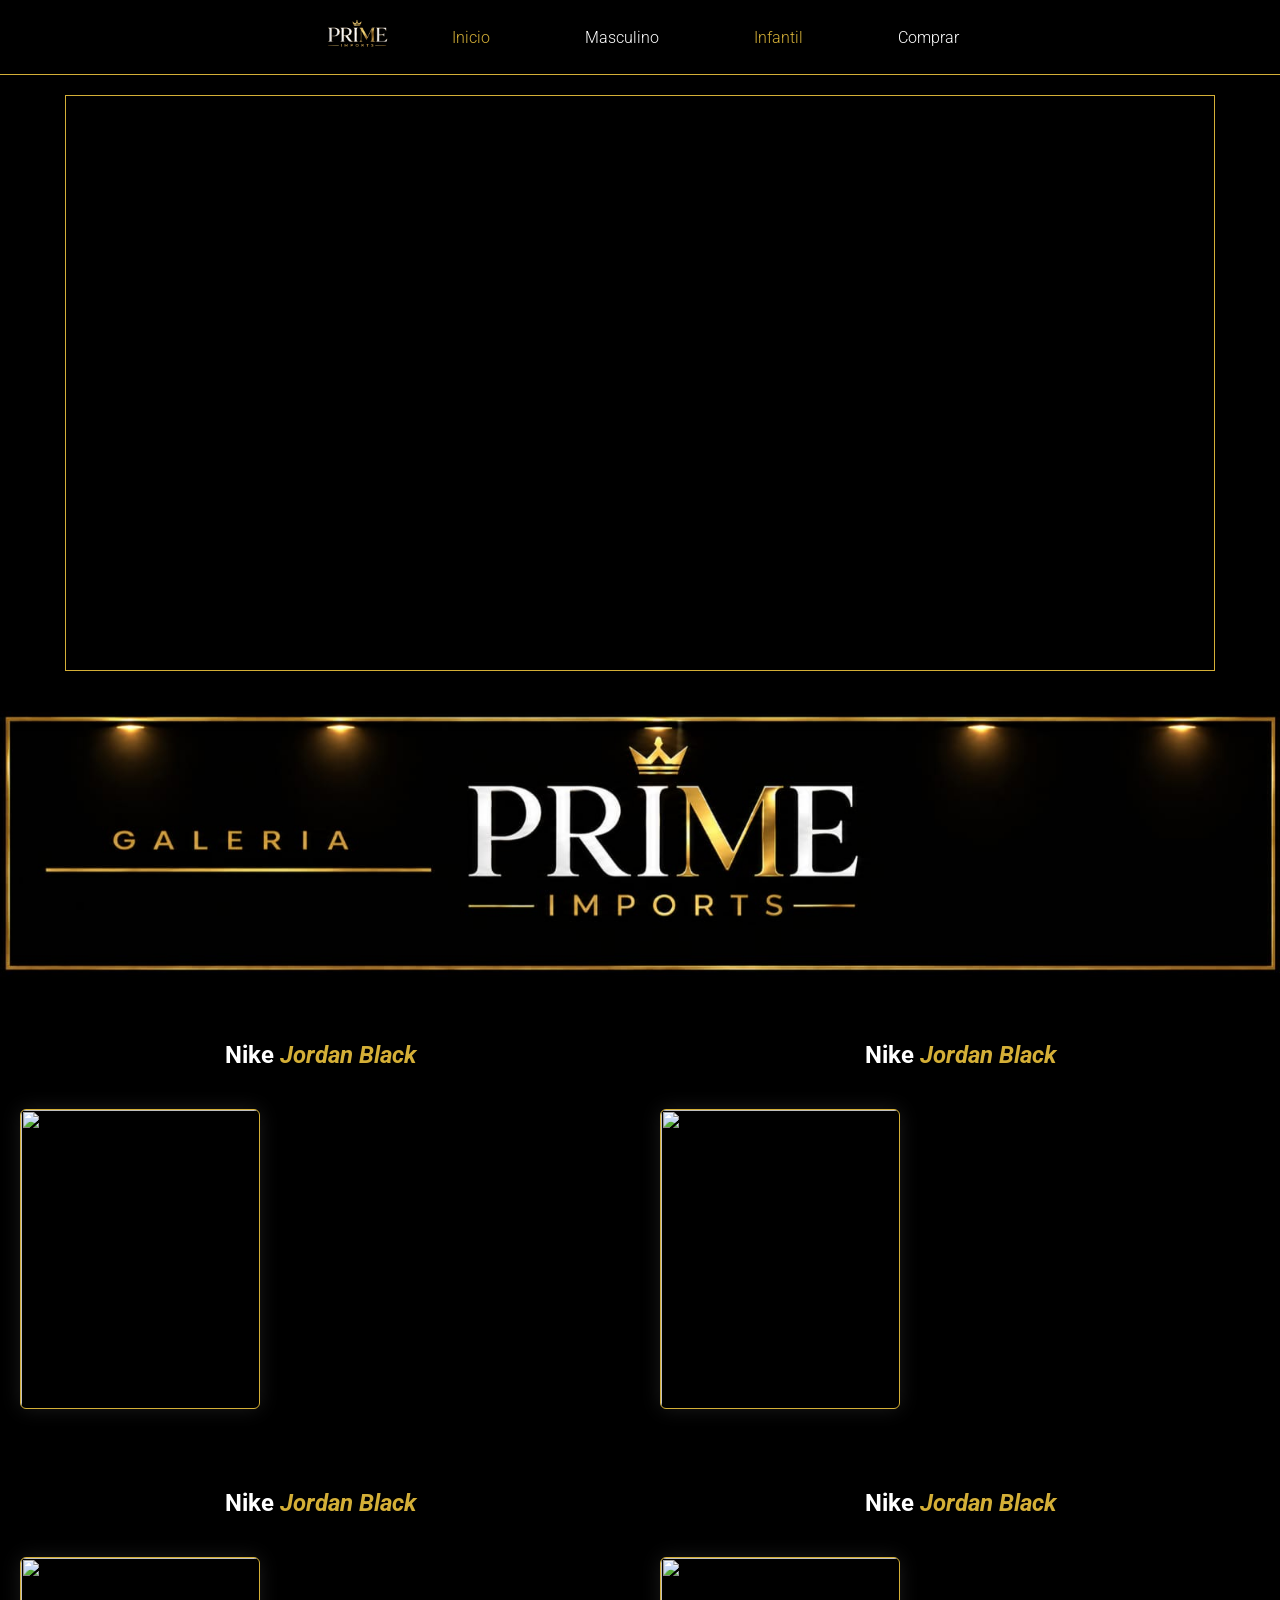
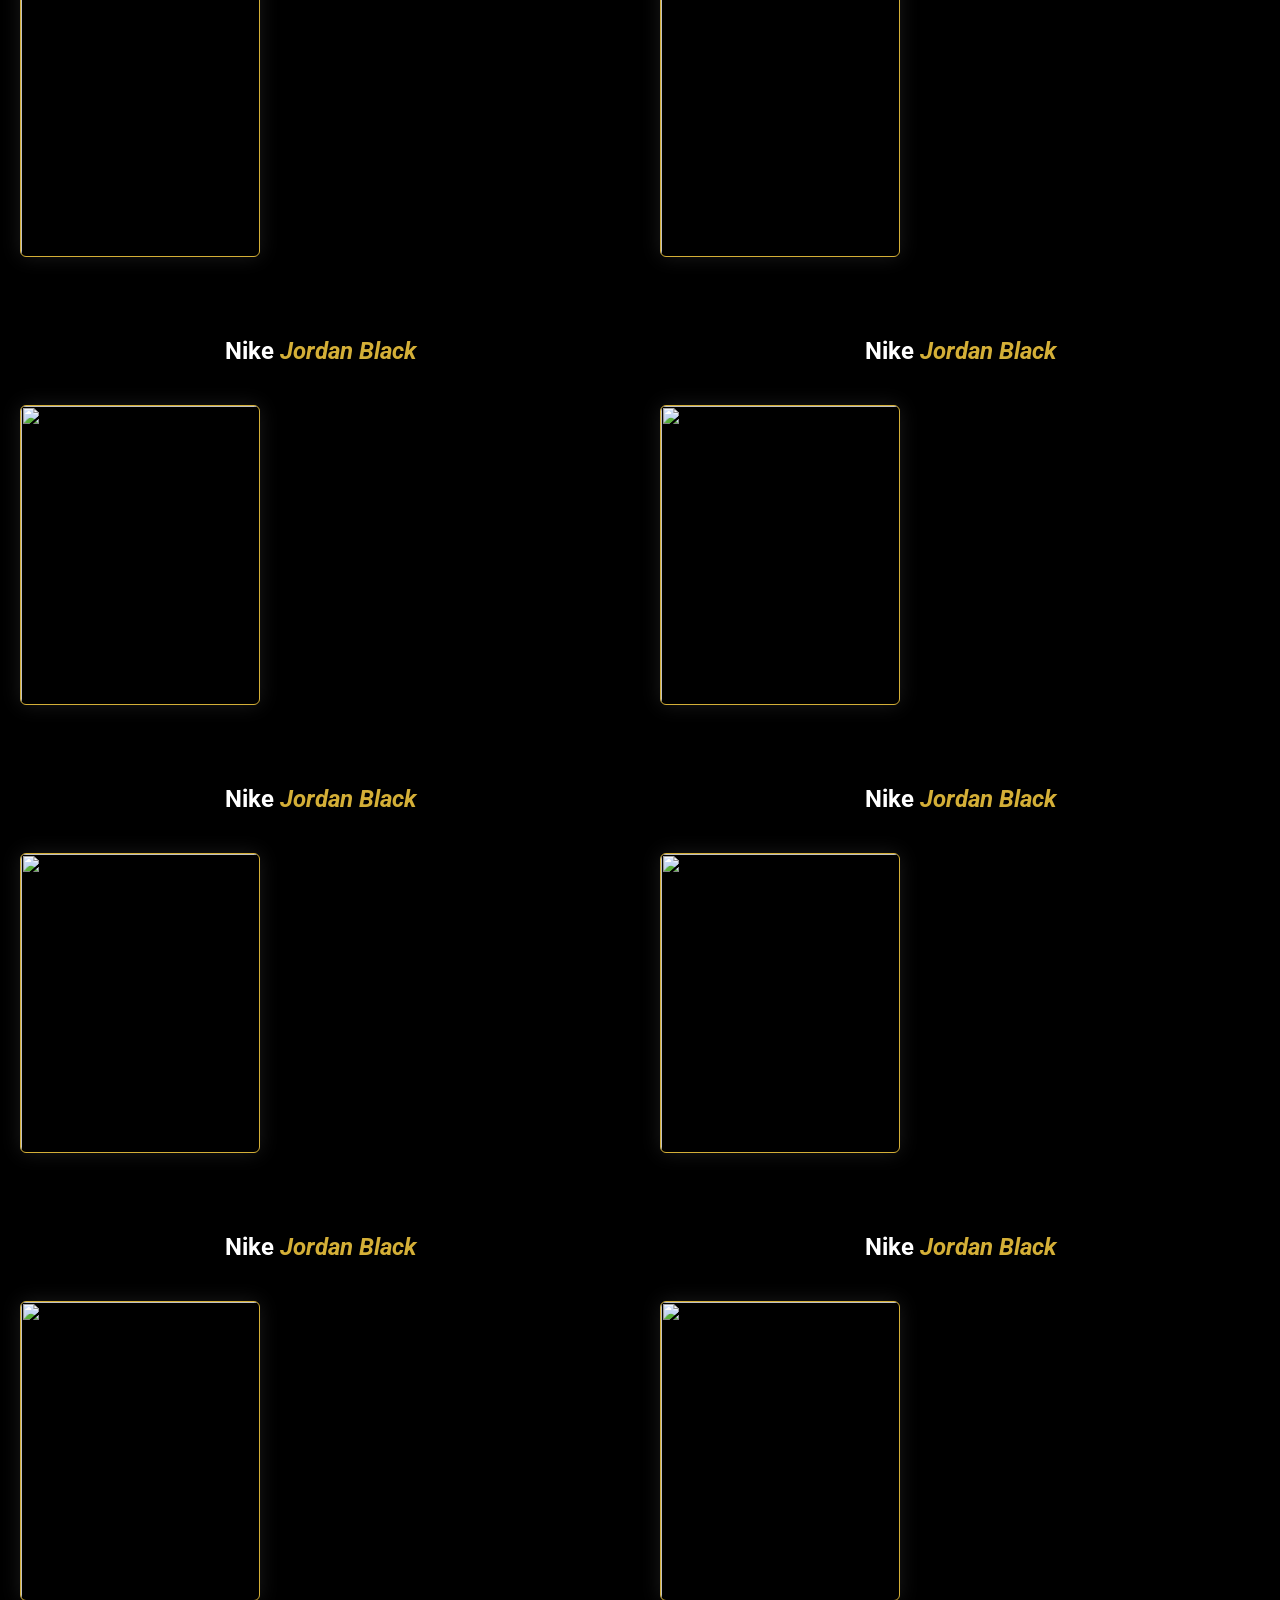
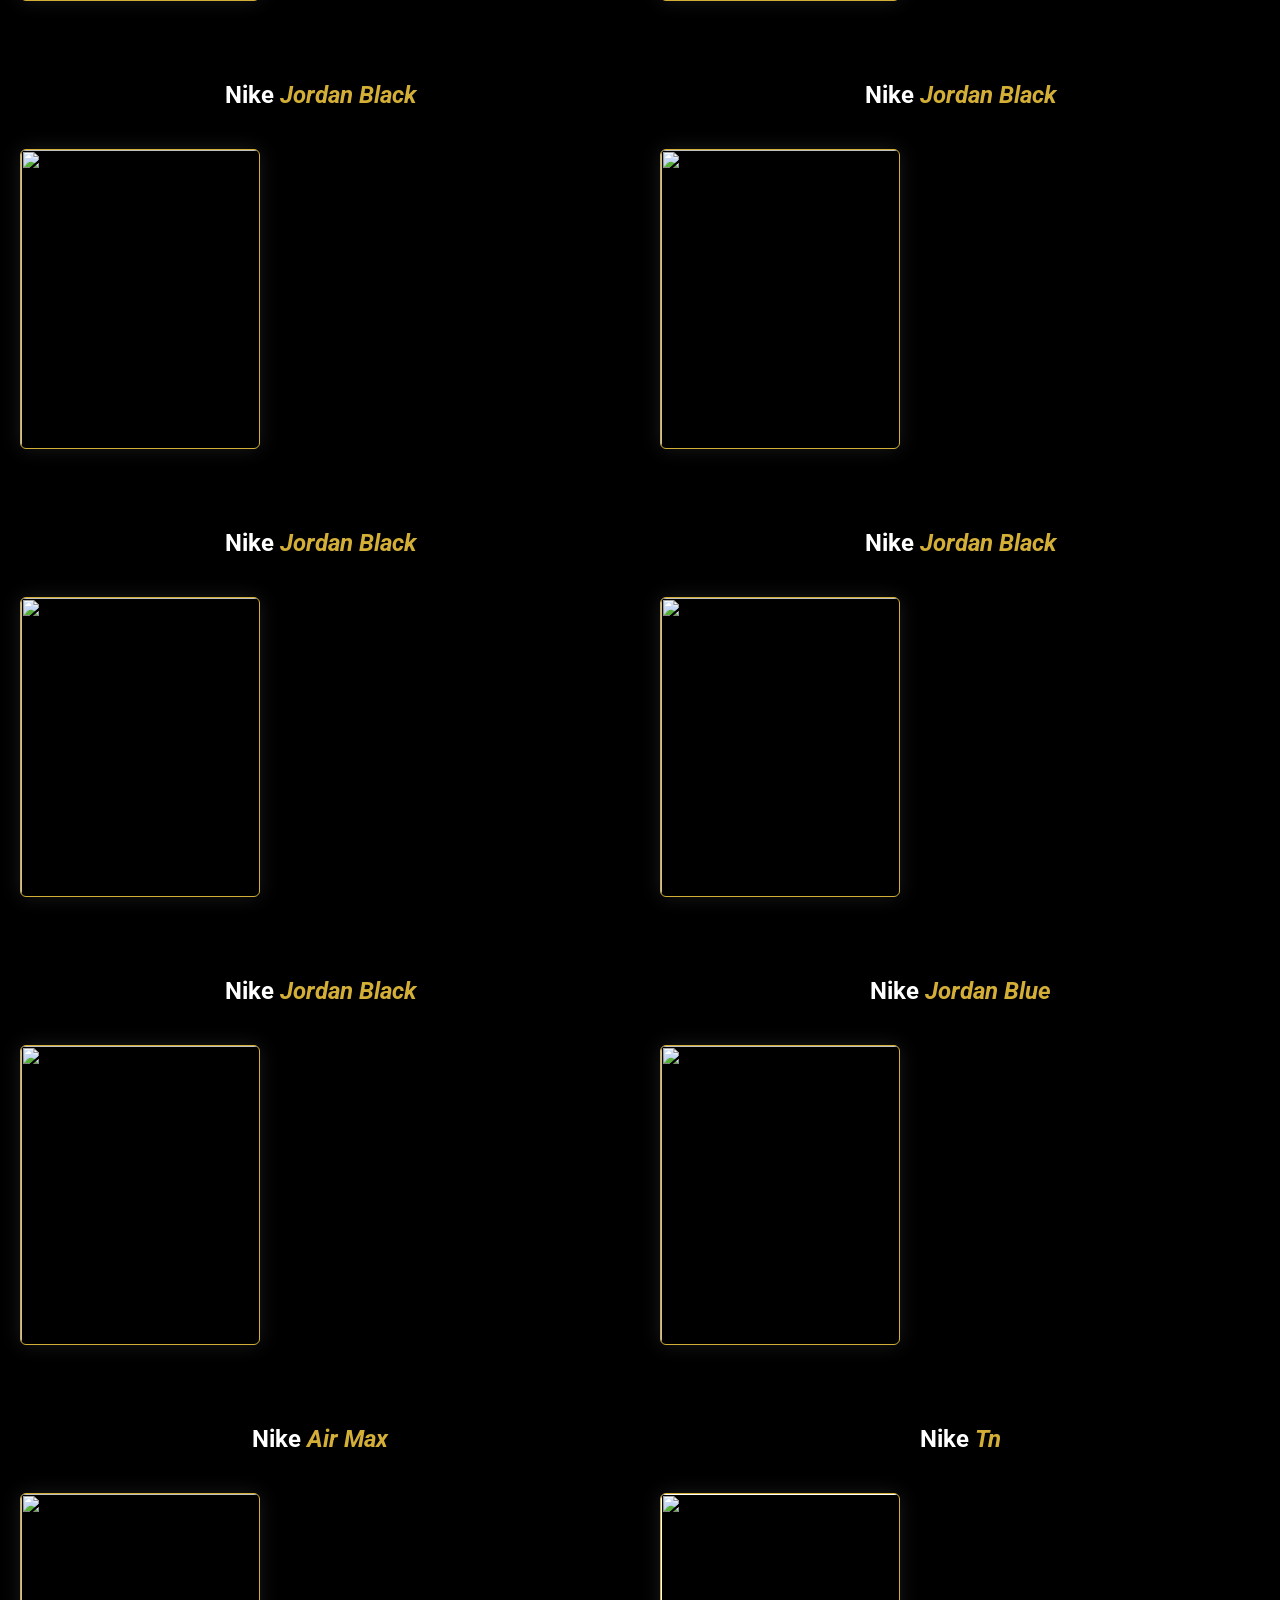
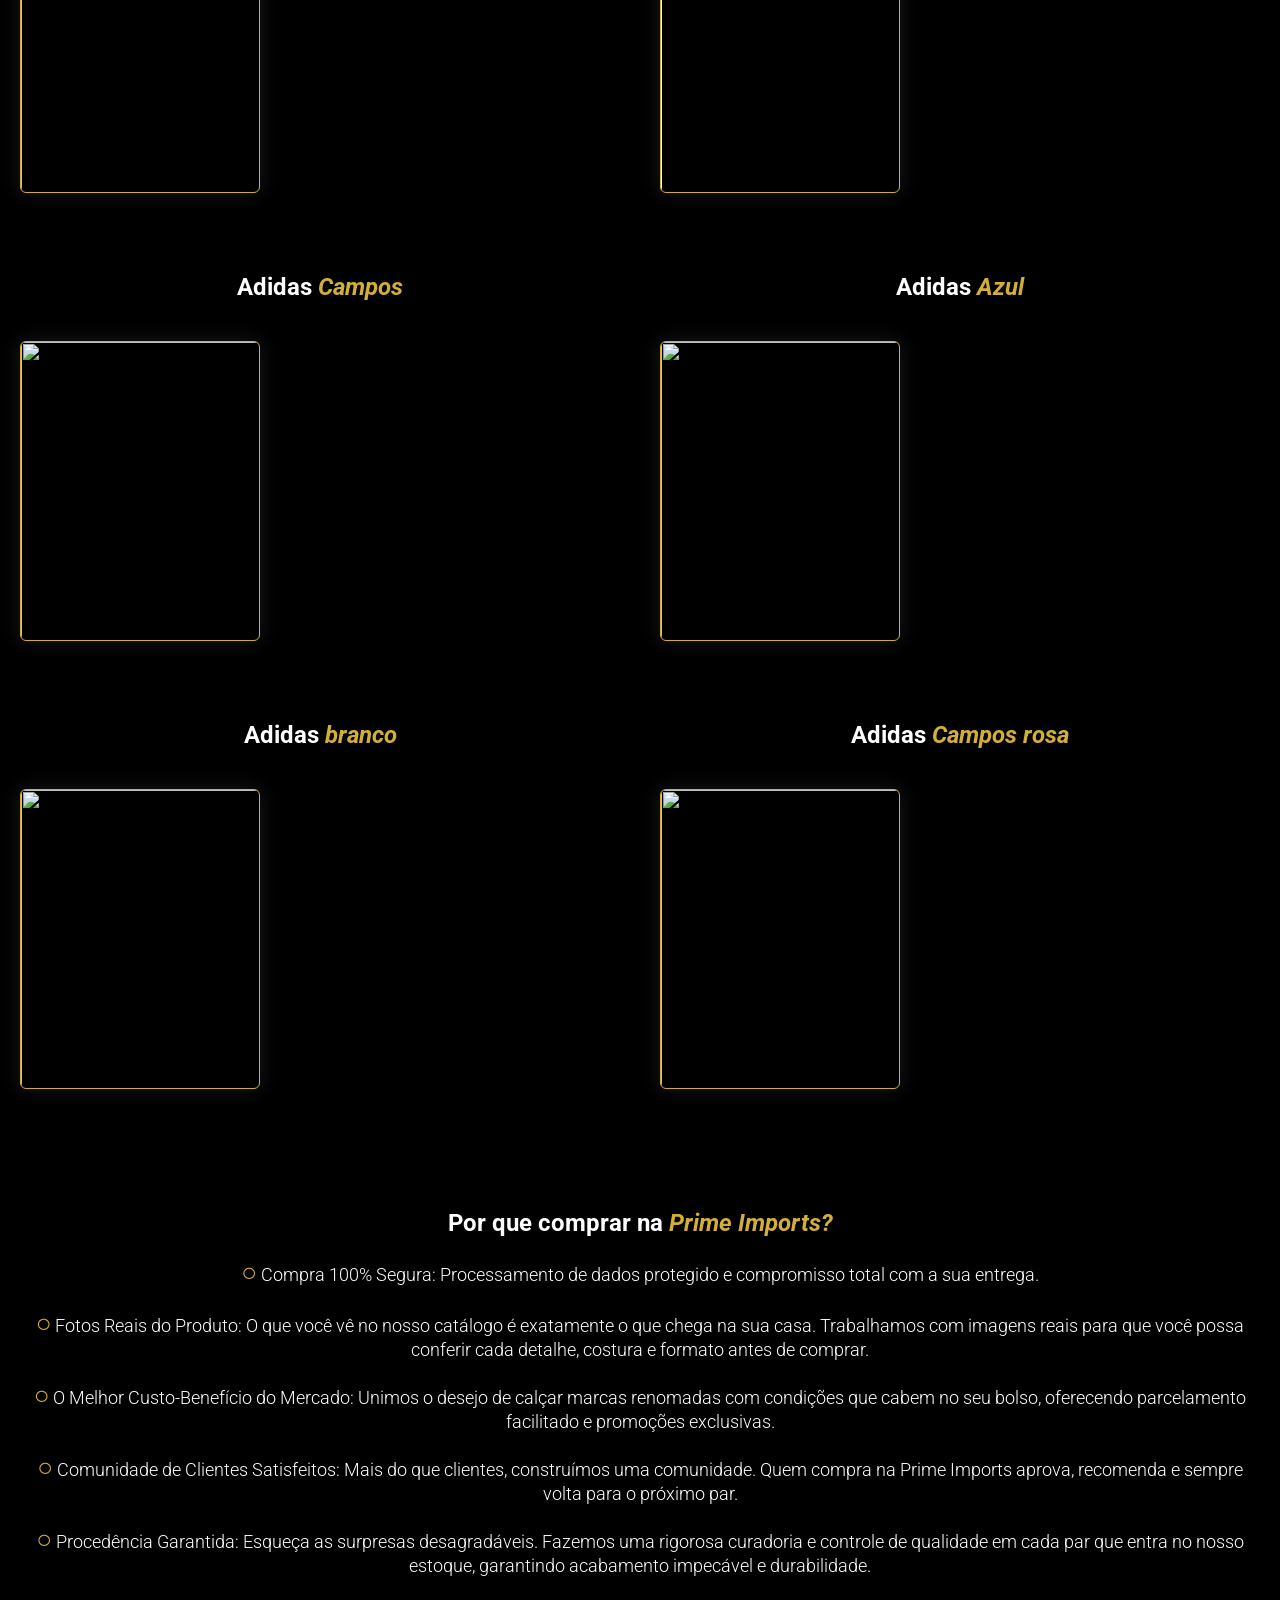
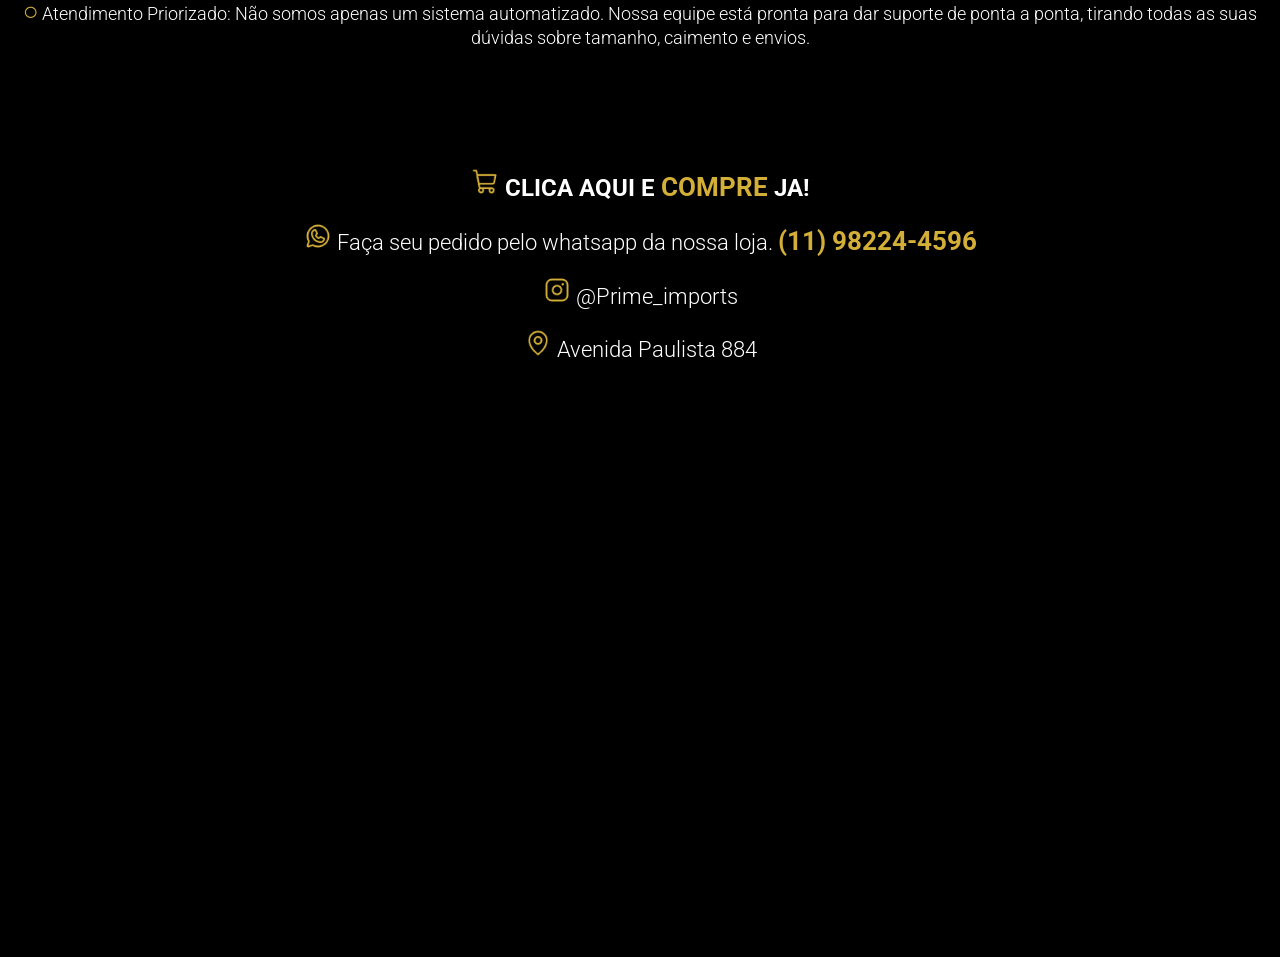
==== feminino.html @ 696b78fe "add catalogo feminino masculino, infantil" ====
<!DOCTYPE html>
<html lang="pt-br">
<head>
    <meta charset="UTF-8">
    <meta name="viewport" content="width=device-width, initial-scale=1.0">

    <link href="https://fonts.googleapis.com/css2?family=Poppins:wght@400;500;600;700&family=Roboto:wght@300;400;500;600&display=swap" rel="stylesheet">

    <link rel="stylesheet" href="css/style.css">

    <title>Prime Imports</title>
</head>
<body>
    <header>
        <div class="div-logo">
            <a href=""><img src="/img/logo-prime-imports.png" alt="logo prime imports"></a>
        </div>
       
        <div class="menu-burger" id="btn-hamburguer">
            <a href="javascript:void(0)">
            <img src="img/menu-burger.png" alt="menu hamburguer">
            </a>
        </div>

           <div class="menu-x" id="btn-x">
            <a href="javascript:void(0)">
            <img src="img/menu-x.png" alt="menu X">
            </a>
        </div>

        <nav id="menu-mobile">
            <ul>
                <li class="dourado"><a href="index.html">Inicio</a></li>

                <li><a href="masculino.html">Masculino</a></li>

                <li class="dourado"><a href="infantil.html">Infantil</a></li>

                <li><a href="https://web.whatsapp.com" target="_blank">Comprar</a></li>
            </ul>
        </nav>
    </header>

    <main>

        <section>
        <div class="video-container">
            <video class="vdo-hero" src="img/hero-video.mp4" 
            autoplay 
            muted 
            loop 
            playsinline>
            </video>
        </div>


          <div class="faixada-prime-imports" id="masculino">
            <a href="#galeria">
              <img src="img/faixada-galeria.jpeg" alt="faixada galeria">
            </a>
          </div>
          
           
           <div class="menu-grid menu-grid-catalogo">
          
            
          <div class="menu-card">

            <h2 class="item-name">

              Nike <em>Jordan Black</em></h2>

            <a href="#comprar">
              <img src="" alt="" />
              </a>

          </div>



          <div class="menu-card">

            <h2 class="item-name">

              Nike <em>Jordan Black</em></h2>

            <a href="#comprar">
              <img src="" alt="" />
              </a>

          </div>



          <div class="menu-card">

            <h2 class="item-name">

              Nike <em>Jordan Black</em></h2>

            <a href="#comprar">
              <img src="" alt="" />
              </a>

          </div>



          <div class="menu-card">

            <h2 class="item-name">

              Nike <em>Jordan Black</em></h2>

            <a href="#comprar">
              <img src="" alt="" />
              </a>

          </div>



          <div class="menu-card">

            <h2 class="item-name">

              Nike <em>Jordan Black</em></h2>

            <a href="#comprar">
              <img src="" alt="" />
              </a>

          </div>



          <div class="menu-card">

            <h2 class="item-name">

              Nike <em>Jordan Black</em></h2>

            <a href="#comprar">
              <img src="" alt="" />
              </a>

          </div>



          <div class="menu-card">

            <h2 class="item-name">

              Nike <em>Jordan Black</em></h2>

            <a href="#comprar">
              <img src="" alt="" />
              </a>

          </div>



          <div class="menu-card">

            <h2 class="item-name">

              Nike <em>Jordan Black</em></h2>

            <a href="#comprar">
              <img src="" alt="" />
              </a>

          </div>



          <div class="menu-card">

            <h2 class="item-name">

              Nike <em>Jordan Black</em></h2>

            <a href="#comprar">
              <img src="" alt="" />
              </a>

          </div>
       
          

          <div class="menu-card">

            <h2 class="item-name">

              Nike <em>Jordan Black</em></h2>

            <a href="#comprar">
              <img src="" alt="" />
              </a>

          </div>



          <div class="menu-card">

            <h2 class="item-name">

              Nike <em>Jordan Black</em></h2>

            <a href="#comprar">
              <img src="" alt="" />
              </a>

          </div>



          <div class="menu-card">

            <h2 class="item-name">

              Nike <em>Jordan Black</em></h2>

            <a href="#comprar">
              <img src="" alt="" />
              </a>

          </div>



          <div class="menu-card">

            <h2 class="item-name">

              Nike <em>Jordan Black</em></h2>

            <a href="#comprar">
              <img src="" alt="" />
              </a>

          </div>



          <div class="menu-card">

            <h2 class="item-name">

              Nike <em>Jordan Black</em></h2>

            <a href="#comprar">
              <img src="" alt="" />
              </a>

          </div>



          <div class="menu-card">

            <h2 class="item-name">

              Nike <em>Jordan Black</em></h2>

            <a href="#comprar">
              <img src="" alt="" />
              </a>

          </div>


          
          <div class="menu-card">

            <h2 class="item-name">

              Nike <em>Jordan Blue</em></h2>

            <a href="#comprar">
              <img src="" alt="" />
              </a>
          </div>
          

          
          
          <div class="menu-card">

            <h2 class="item-name">

              Nike <em>Air Max</em></h2>

              <a href="#comprar">
            <img src="" alt="" />
             </a>   
          </div>
         

          
          <div class="menu-card">

            <h2 class="item-name">

              Nike <em>Tn</em></h2>

              <a href="">
            <img src="" alt="" />
            </a>
           </div>  
            

           
           <div class="menu-card">
            <h2 class="item-name">

              Adidas <em>Campos</em></h2>

              <a href="#comprar">
            <img src="" alt="" />
            </a>
          </div>
          

          
          <div class="menu-card">

            <h2 class="item-name">

              Adidas <em>Azul</em></h2>

              <a href="#comprar">
            <img src="" alt="" />
            </a>
          </div>
          

          
          <div class="menu-card">

            <h2 class="item-name">

              Adidas <em>branco</em></h2>

              <a href="#comprar">
            <img src="" alt="" />
               </a> 
          </div>
          

          
          <div class="menu-card">

            <h2 class="item-name">

            Adidas <em>Campos rosa</em></h2>

              <a href="#comprar">
            <img src="" alt="" />
             </a>   
           </div>  

           </div>

        </section>

        <section class="faq">
          <h3>Por que comprar na <em>Prime Imports? </em> </h3>
          
          <p> <strong>○</strong> Compra 100% Segura: Processamento de dados protegido e compromisso total com a sua entrega.</p>

          <p> <strong>○</strong> Fotos Reais do Produto: O que você vê no nosso catálogo é exatamente o que chega na sua casa. Trabalhamos com imagens reais para que você possa conferir cada detalhe, costura e formato antes de comprar.</p>

          <p> <strong>○</strong> O Melhor Custo-Benefício do Mercado: Unimos o desejo de calçar marcas renomadas com condições que cabem no seu bolso, oferecendo parcelamento facilitado e promoções exclusivas.</p>

          <p> <strong>○</strong> Comunidade de Clientes Satisfeitos: Mais do que clientes, construímos uma comunidade. Quem compra na Prime Imports aprova, recomenda e sempre volta para o próximo par.</p>

          <p> <strong>○</strong> Procedência Garantida: Esqueça as surpresas desagradáveis. Fazemos uma rigorosa curadoria e controle de qualidade em cada par que entra no nosso estoque, garantindo acabamento impecável e durabilidade.</p>

          <p> <strong>○</strong> Atendimento Priorizado: Não somos apenas um sistema automatizado. Nossa equipe está pronta para dar suporte de ponta a ponta, tirando todas as suas dúvidas sobre tamanho, caimento e envios.</p>

        </section>

        <footer class="contato">
          <a href="https://web.whatsapp.com">
          <h4><img src="img/contato/shopping-cart-logo.png" alt=""> CLICA AQUI E <strong>COMPRE </strong> JA!</h4>
            </a>
          <div>
            <a href="https://web.whatsapp.com" id="comprar">
              <img src="img/contato/whatsapp-logo.png" alt="">
              Faça seu pedido pelo whatsapp da nossa loja. <strong>(11) 98224-4596</strong>

            </a>
            
          </div>

          <div>
            <a href="">
              <img src="img/contato/instagram-logo.png" alt="">
            @Prime_imports

            </a>
          </div>

          <div>
            <a href="">
              <img src="img/contato/map-logo.png" alt="">
              Avenida Paulista 884

            </a>
          </div>


          <a class="container-google-maps" href="https://maps.google.com/?q=São+Paulo+Centro,+SP" target="_blank">
    <iframe class="google-maps"
      src="https://www.google.com/maps/embed?pb=!1m18!1m12!1m3!1d3657.0754498047!2d-46.6338003!3d-23.5505199!2m3!1f0!2f0!3f0!3m2!1i1024!2i768!4f13.1!3m3!1m2!1s0x94ce59c8da0aa315%3A0xd59f9431f2c9776a!2sSão%20Paulo%2C%20SP!5e0!3m2!1spt-BR!2sbr!4v1700000000000"
      width="100%"
      height="300"
      style="border:0; pointer-events: none;"
      allowfullscreen=""
      loading="lazy">
    </iframe>
  </a>


        </footer>

    </main>


    <script src="menu.js"></script>
</body>
</html>
---- css/style.css ----
@import url('variables.css');
@import url('global.css');
@import url('header.css');
@import url('galeria.css');
@import url('faq.css');
@import url('footer.css');
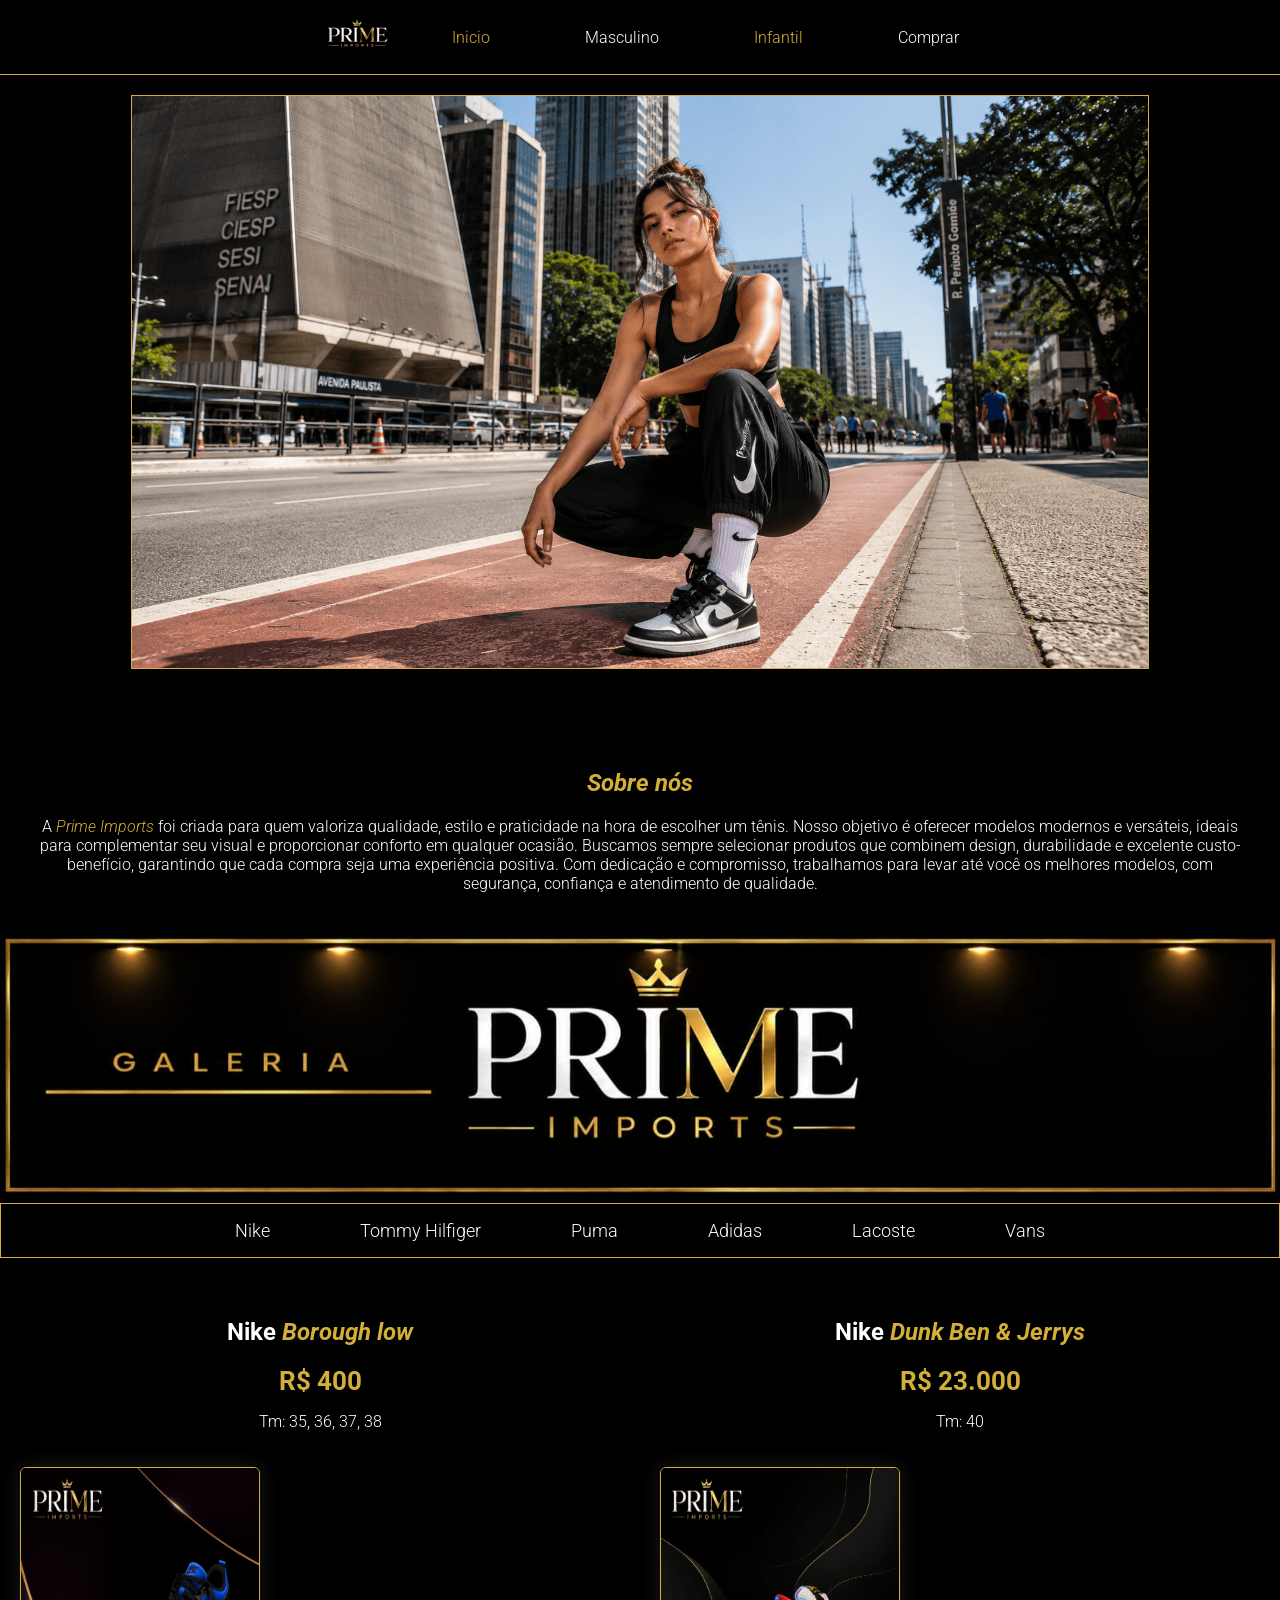
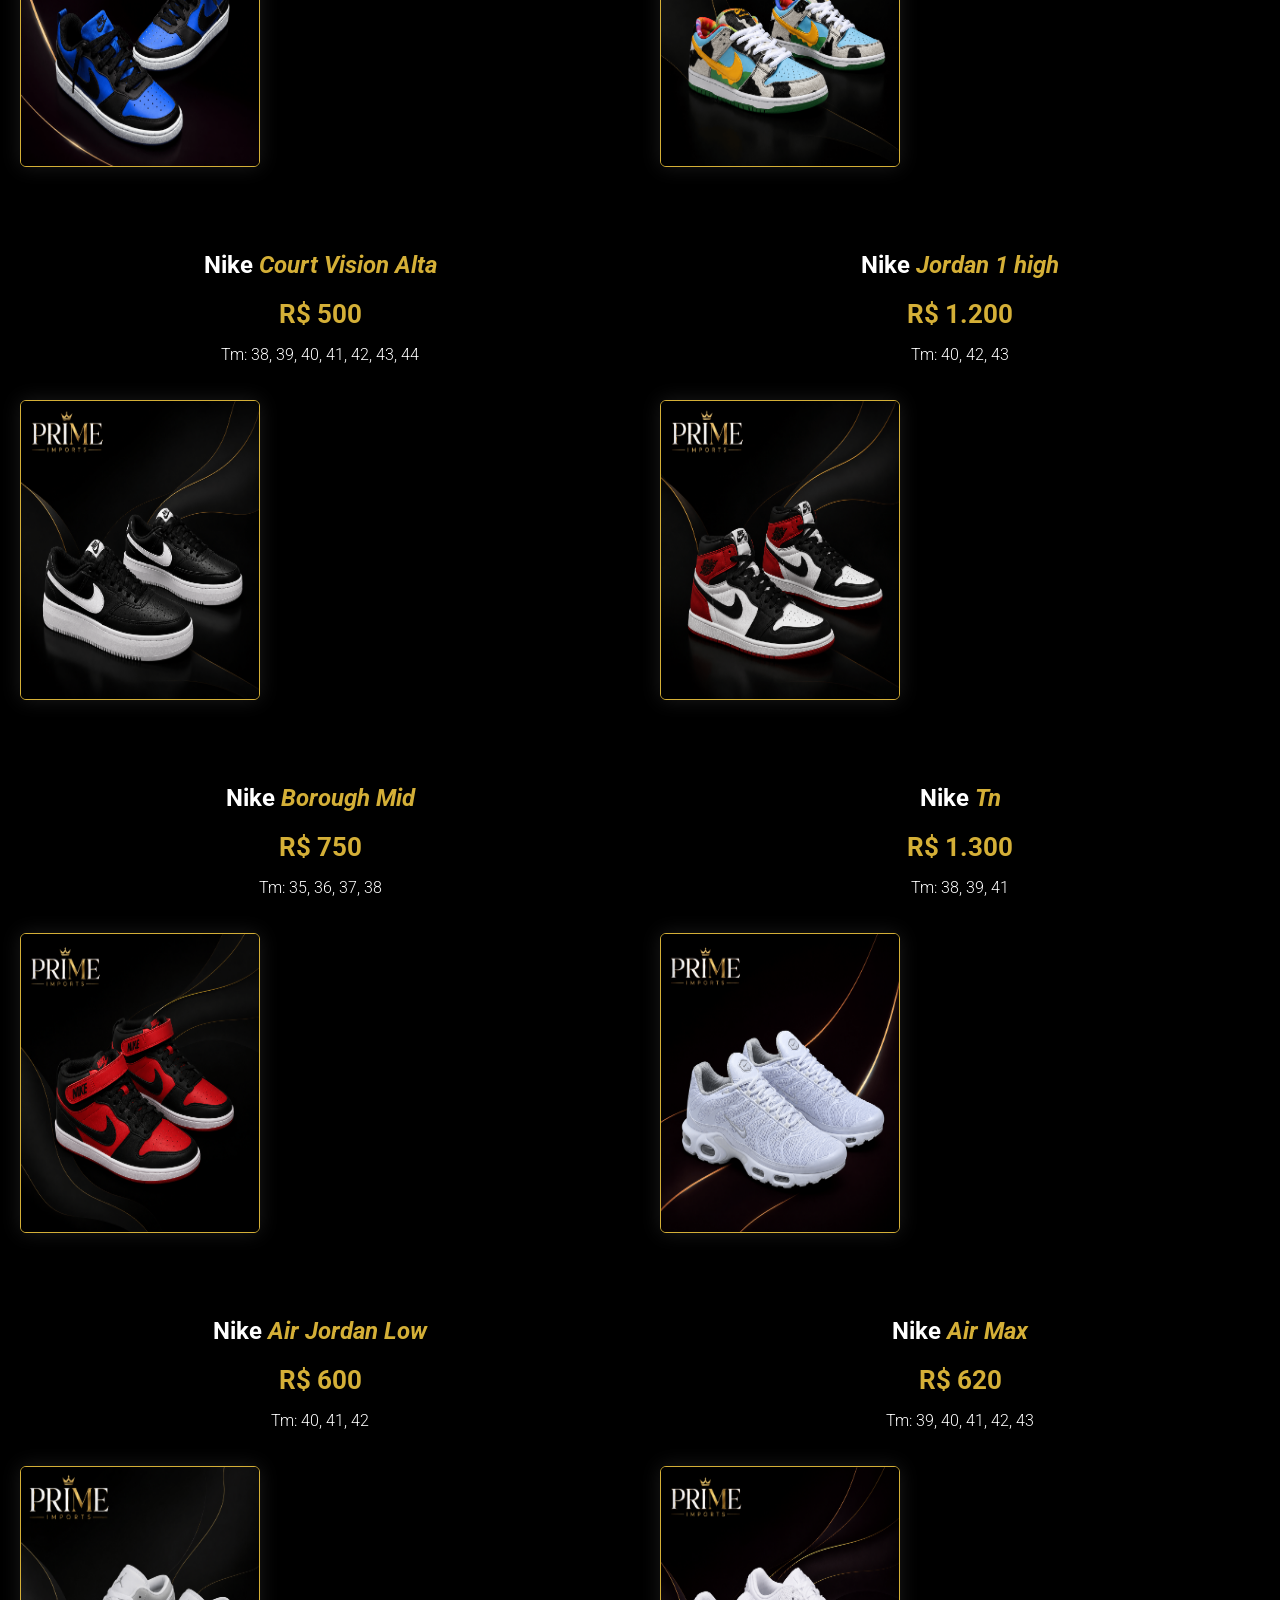
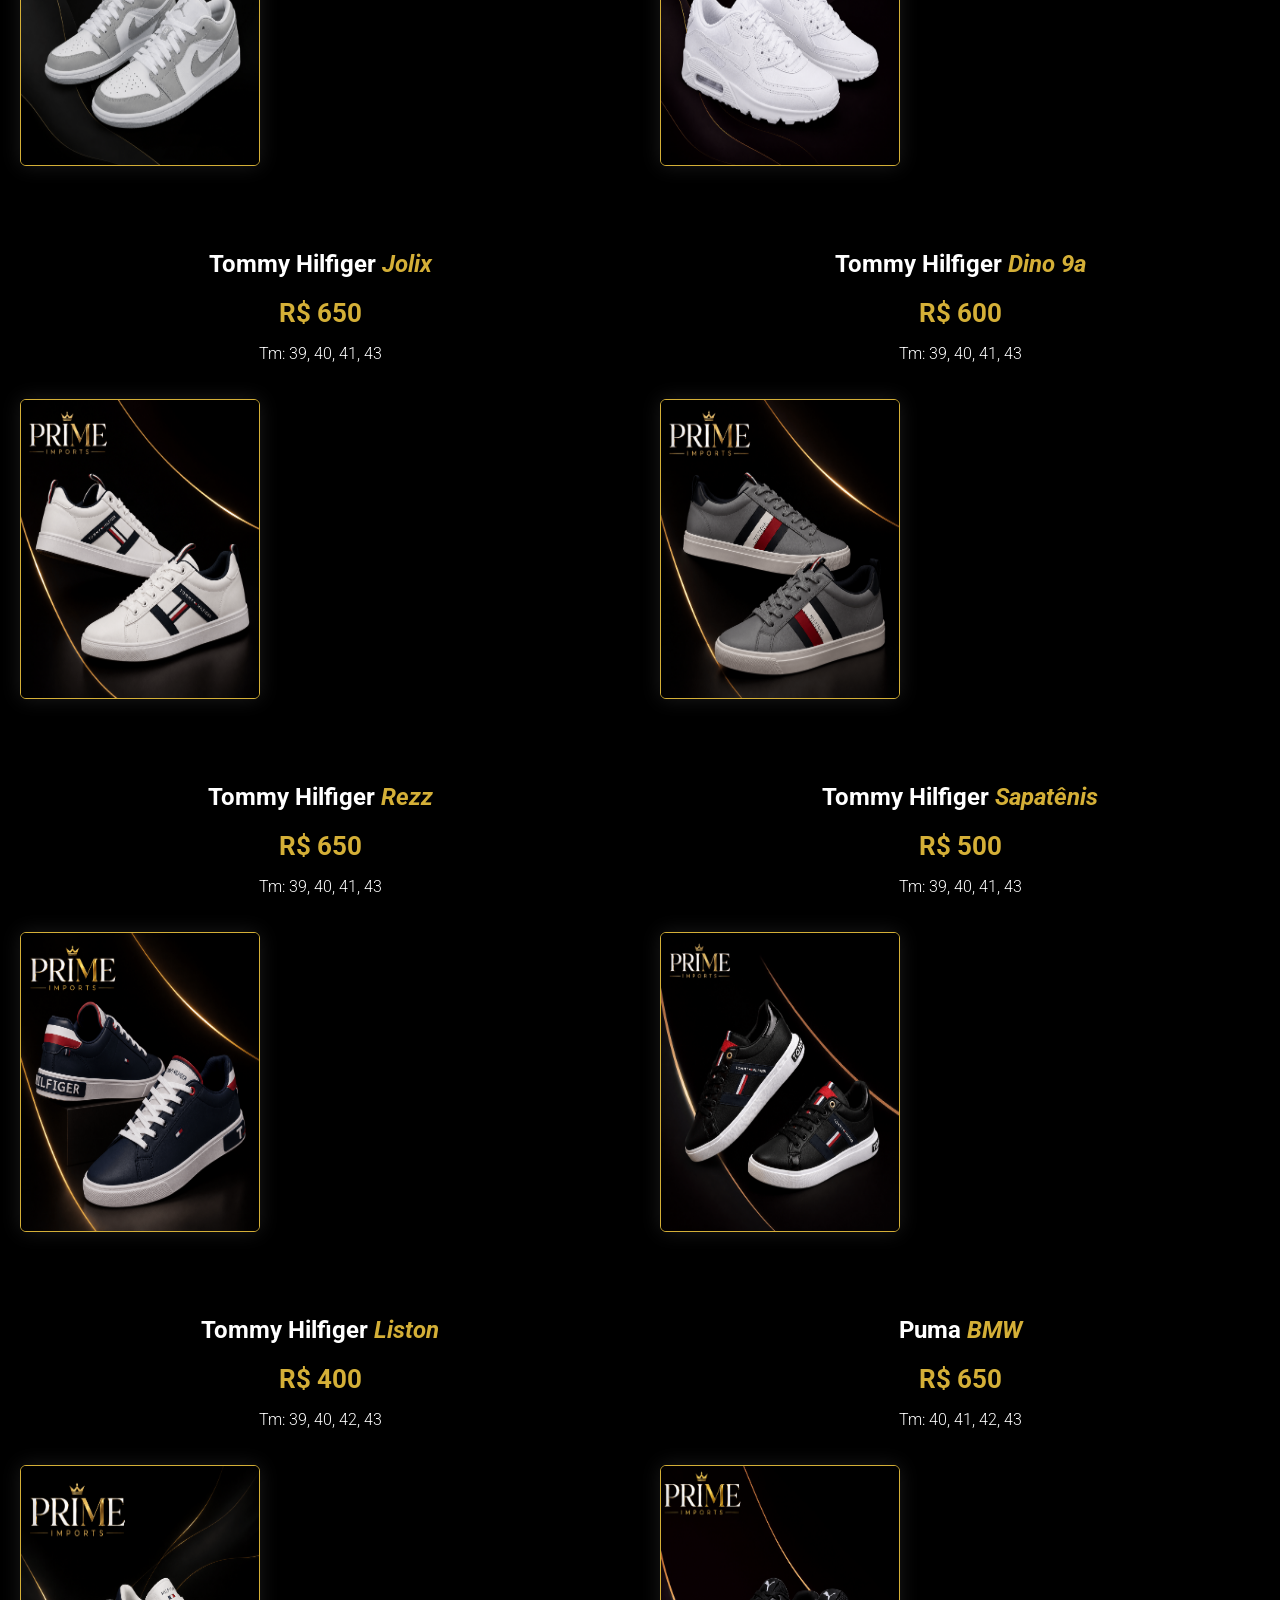
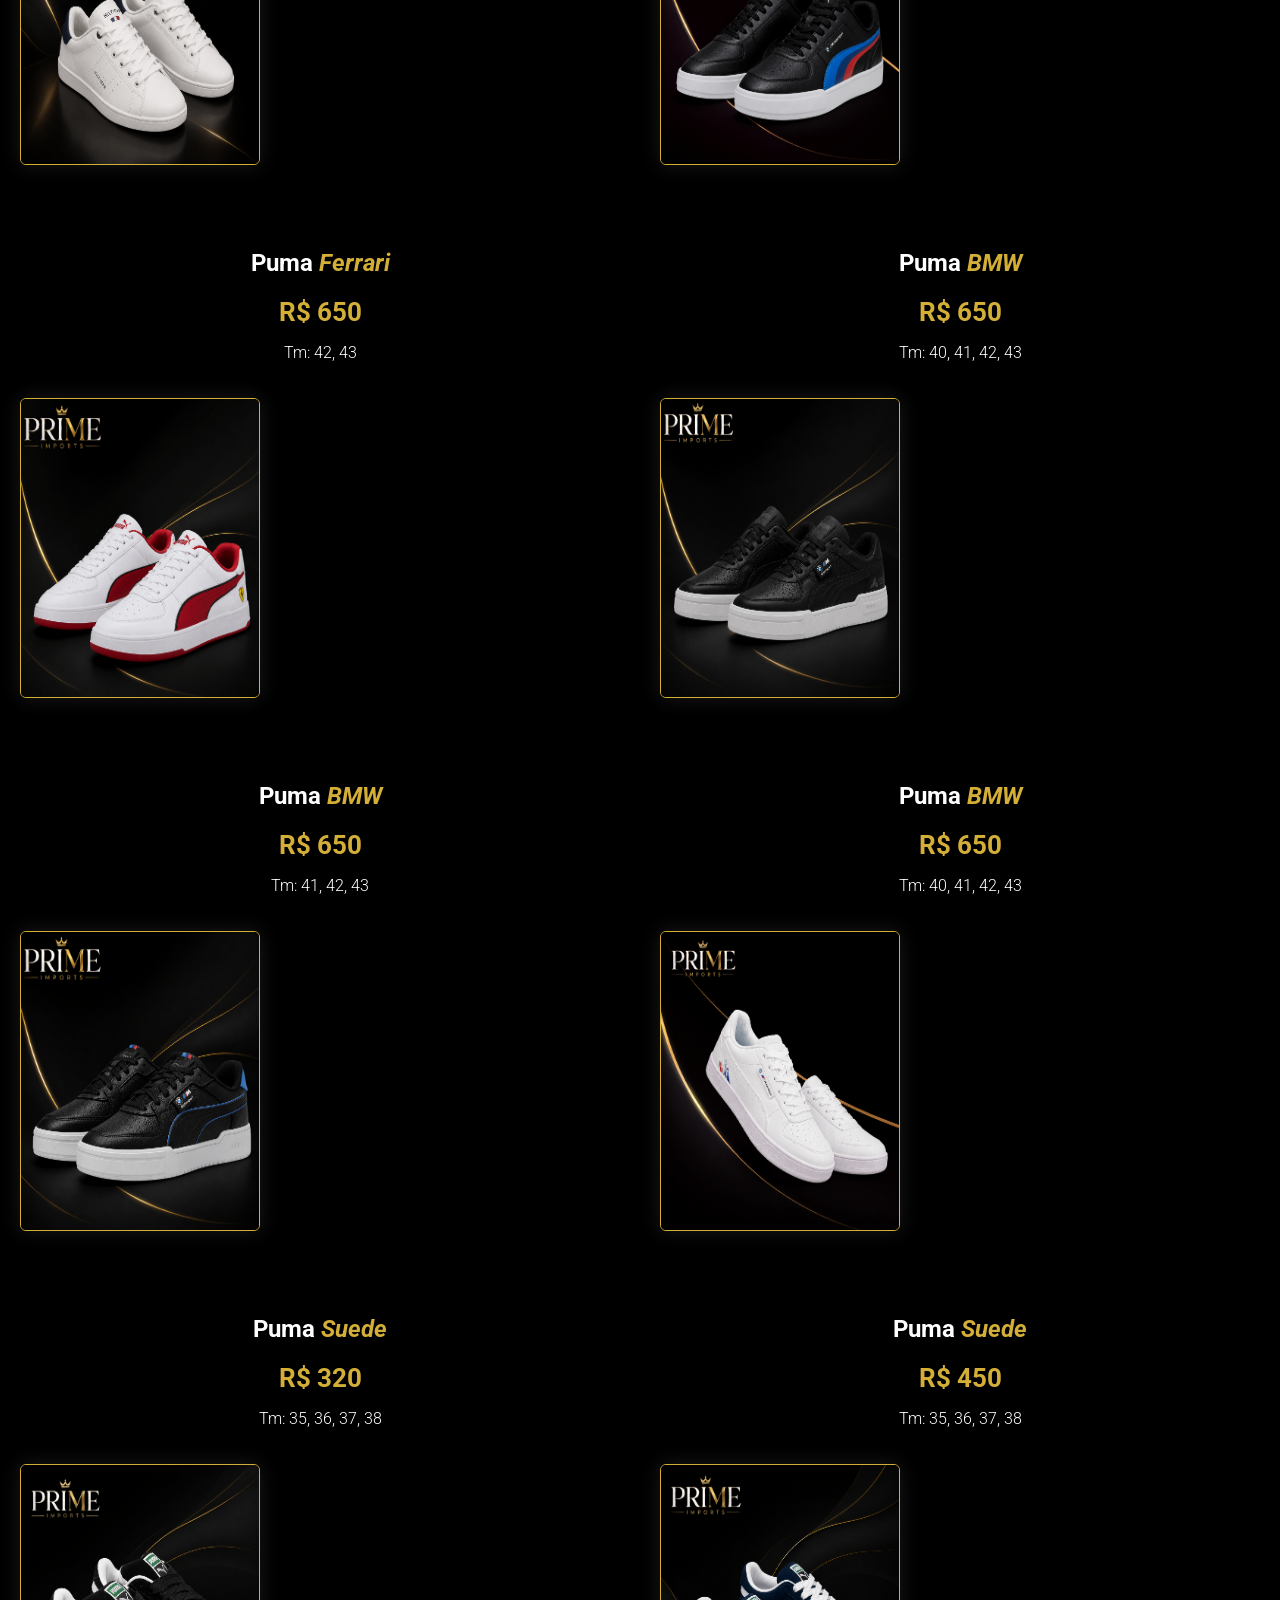
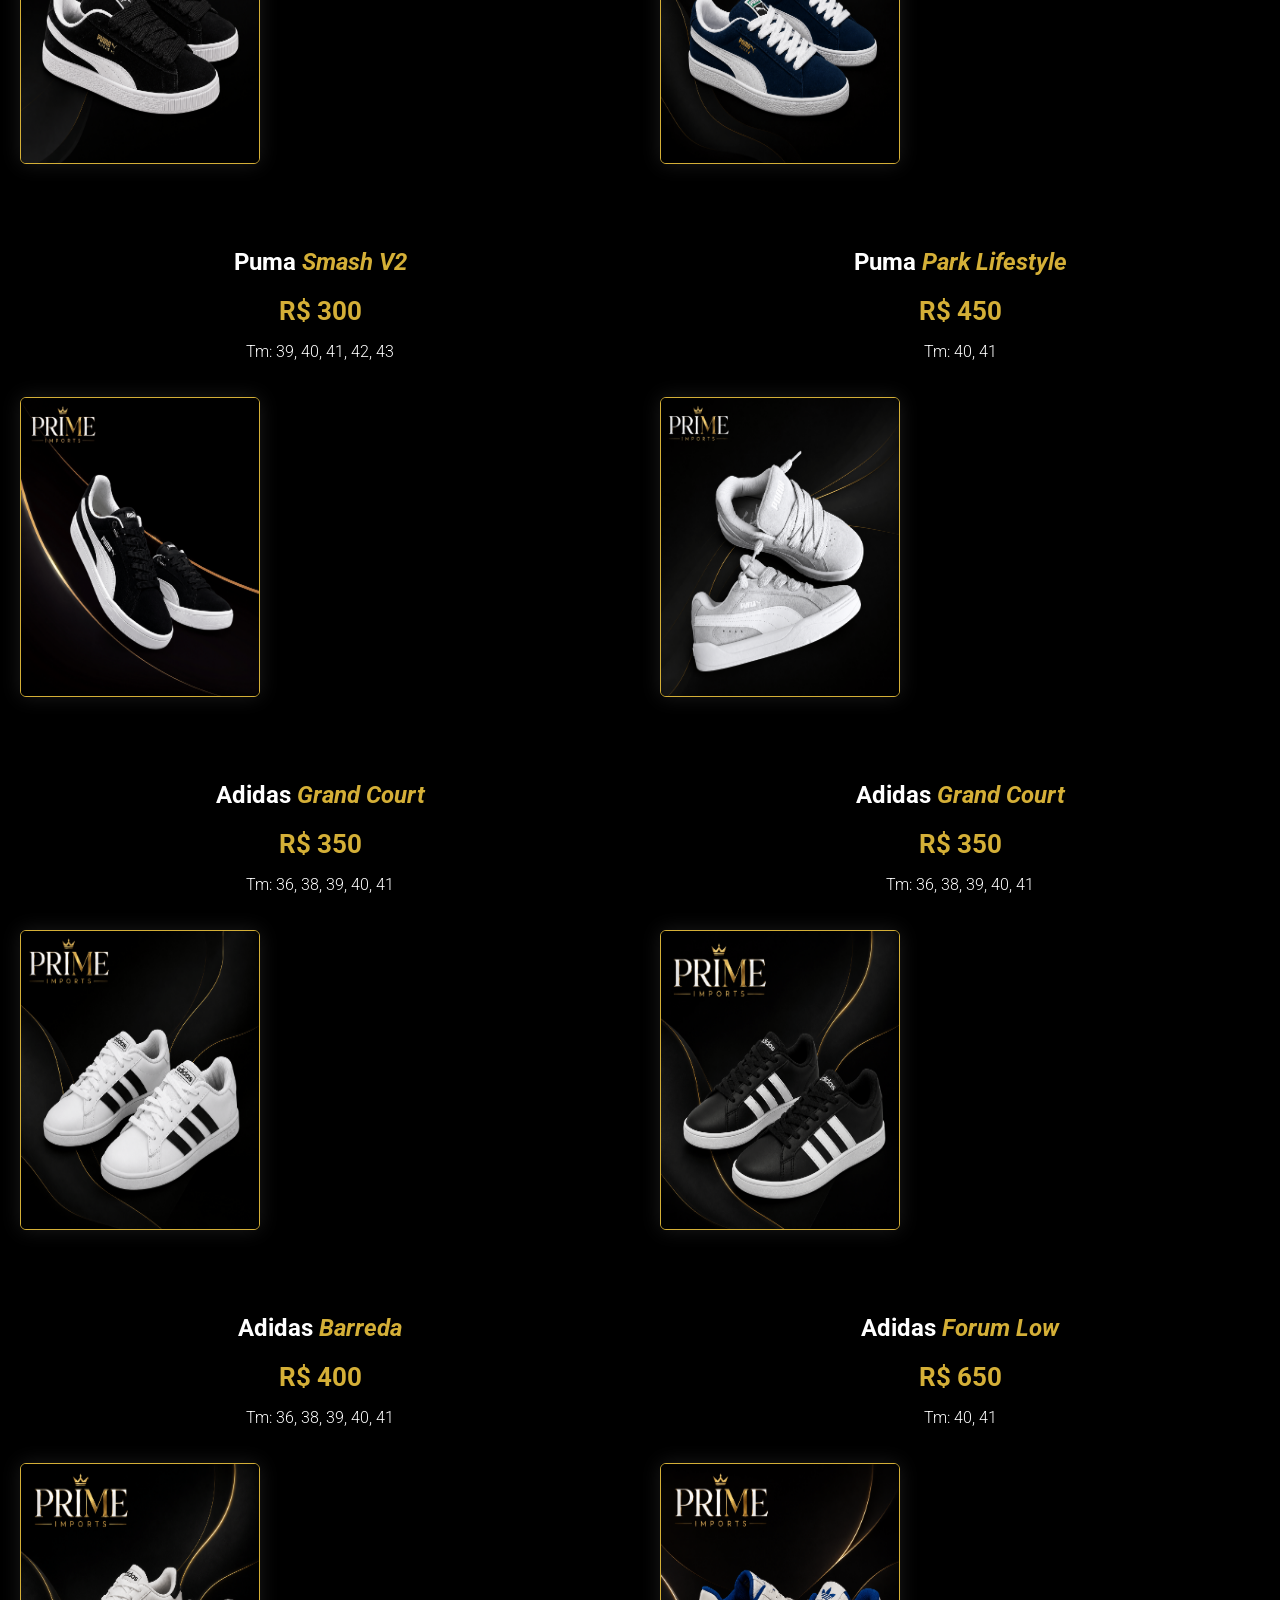
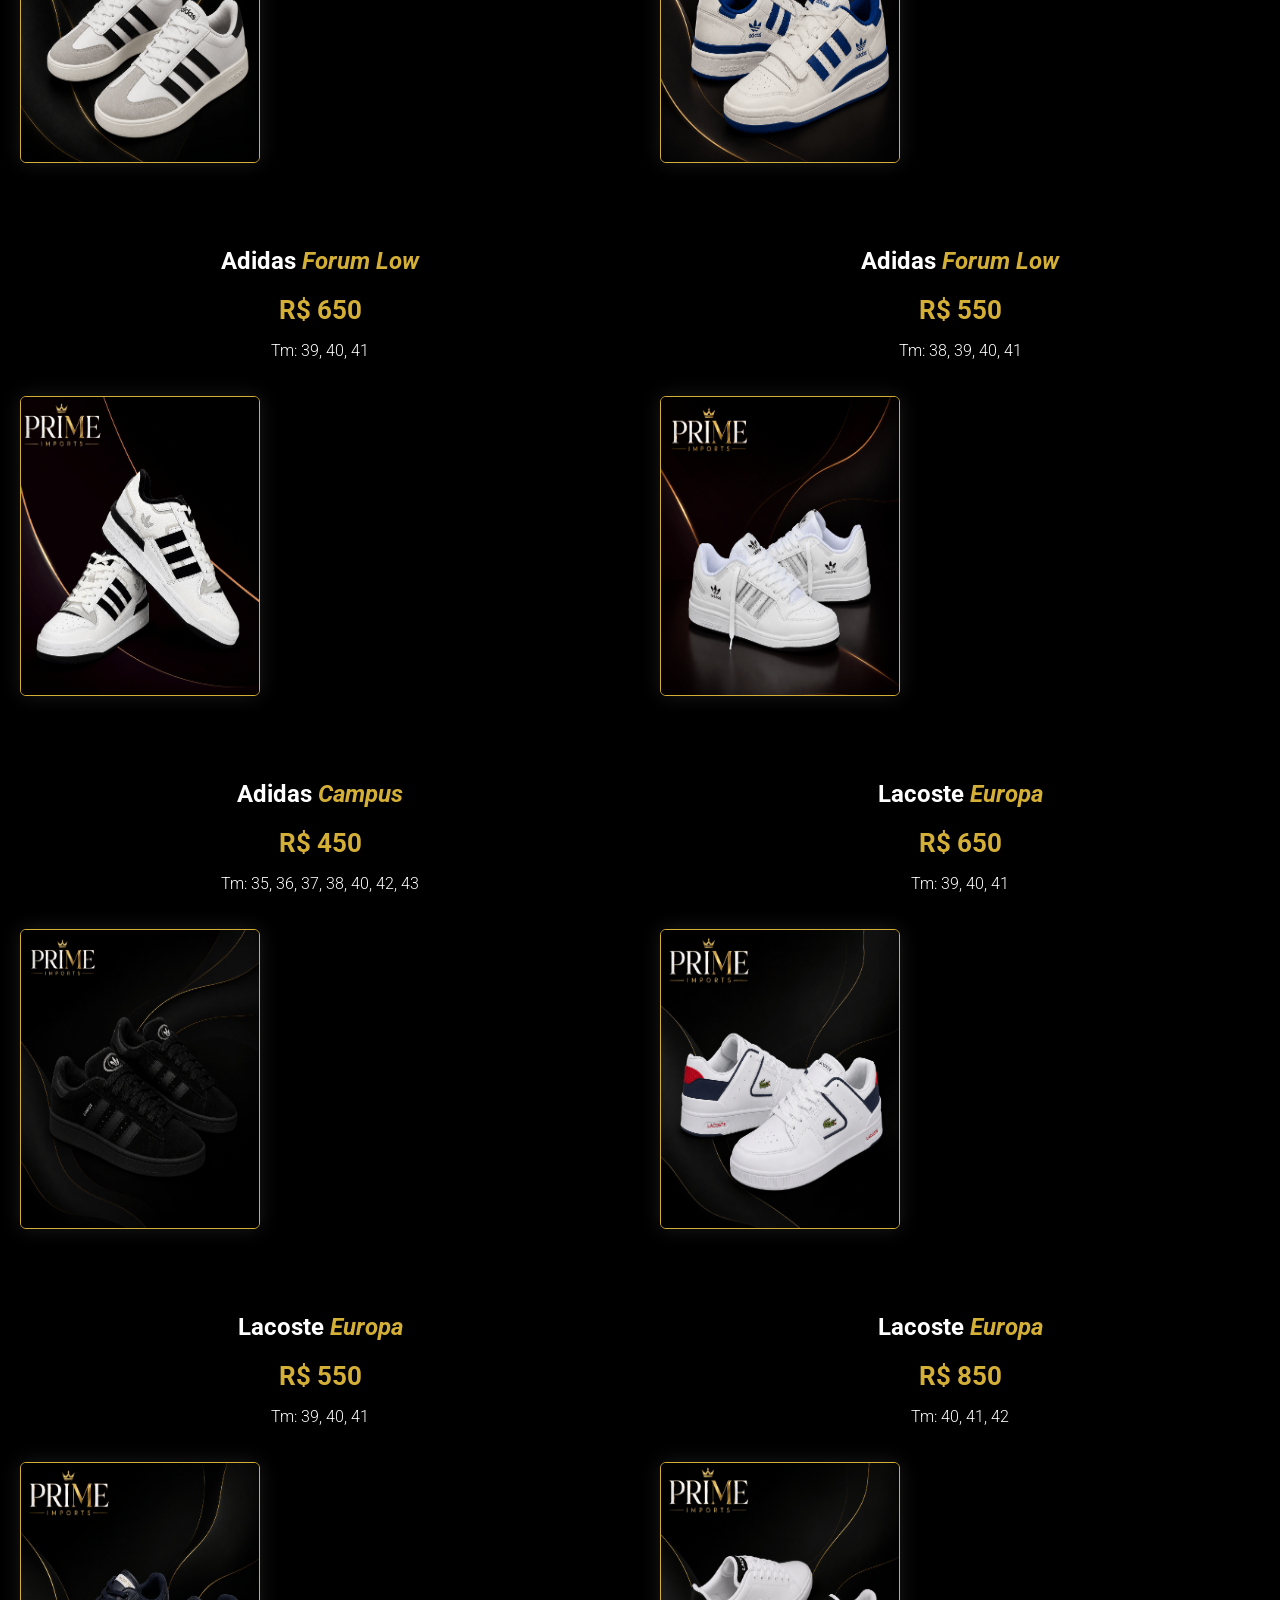
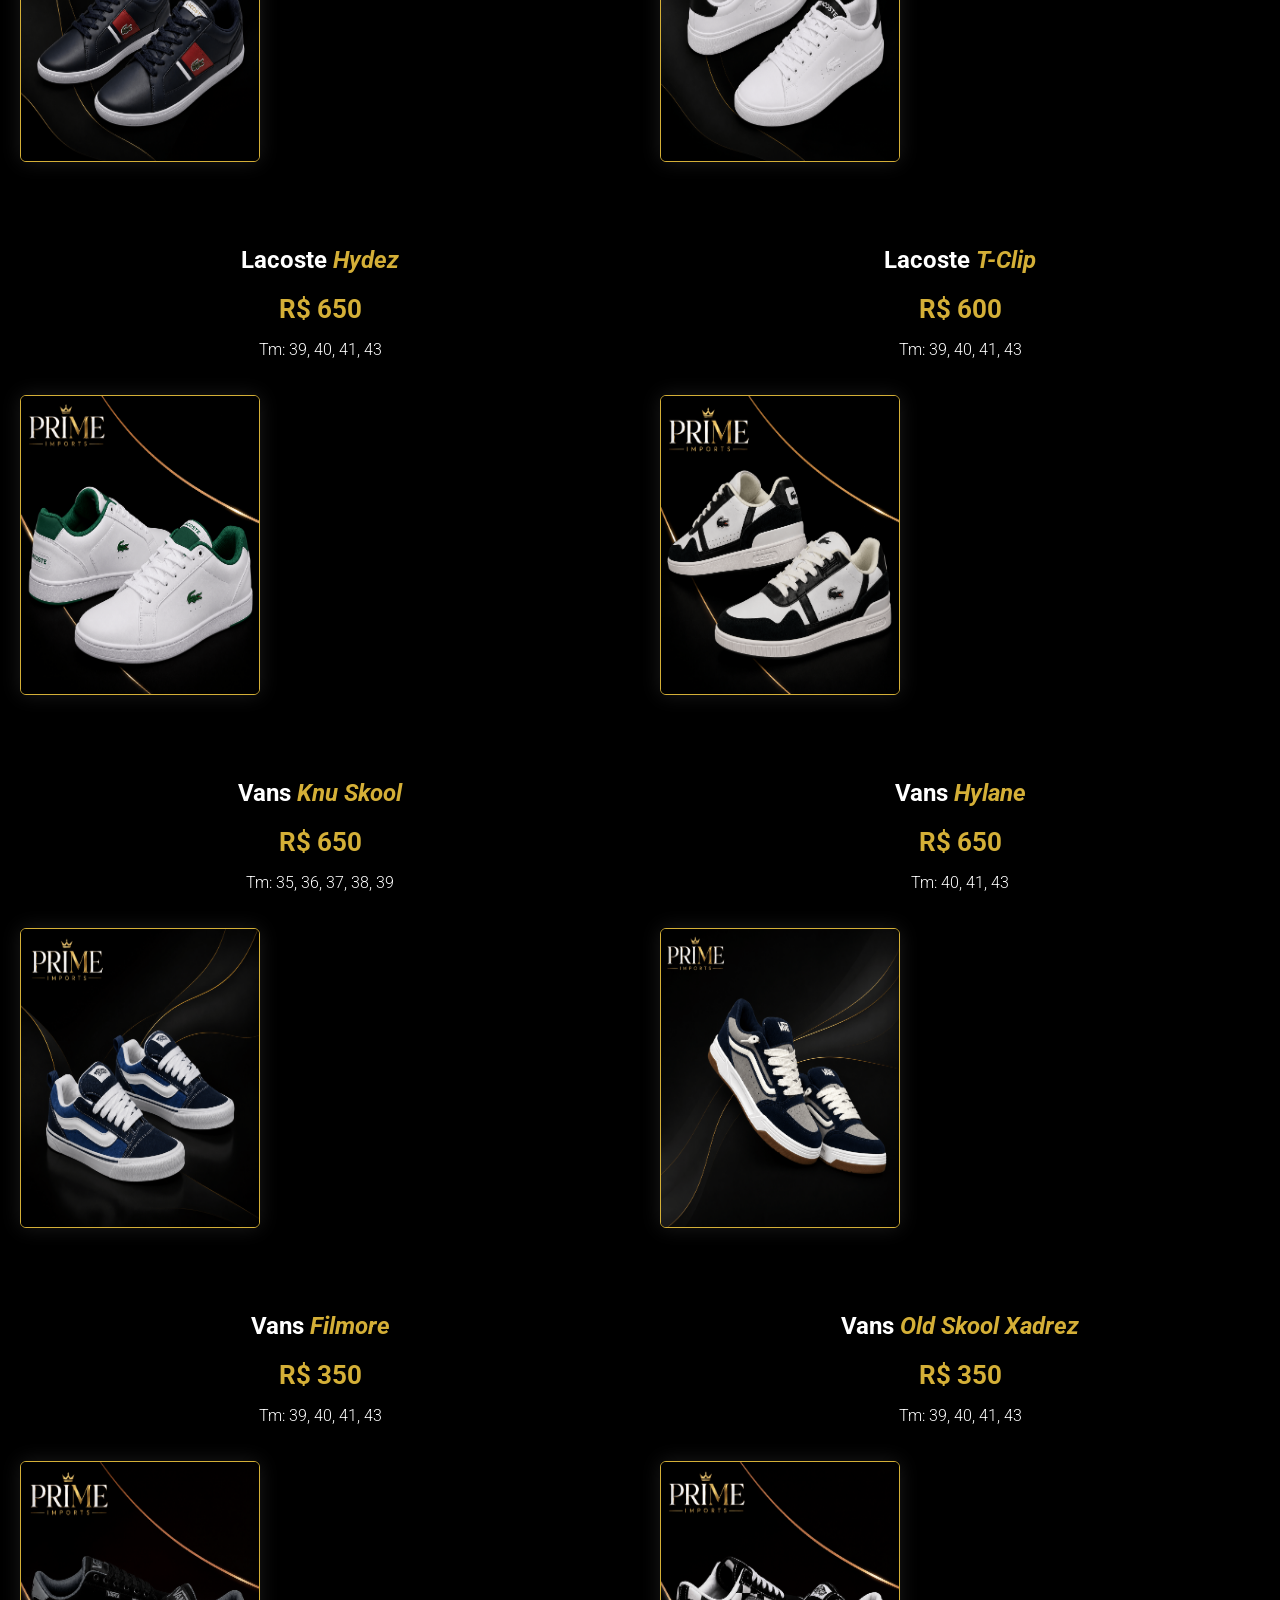
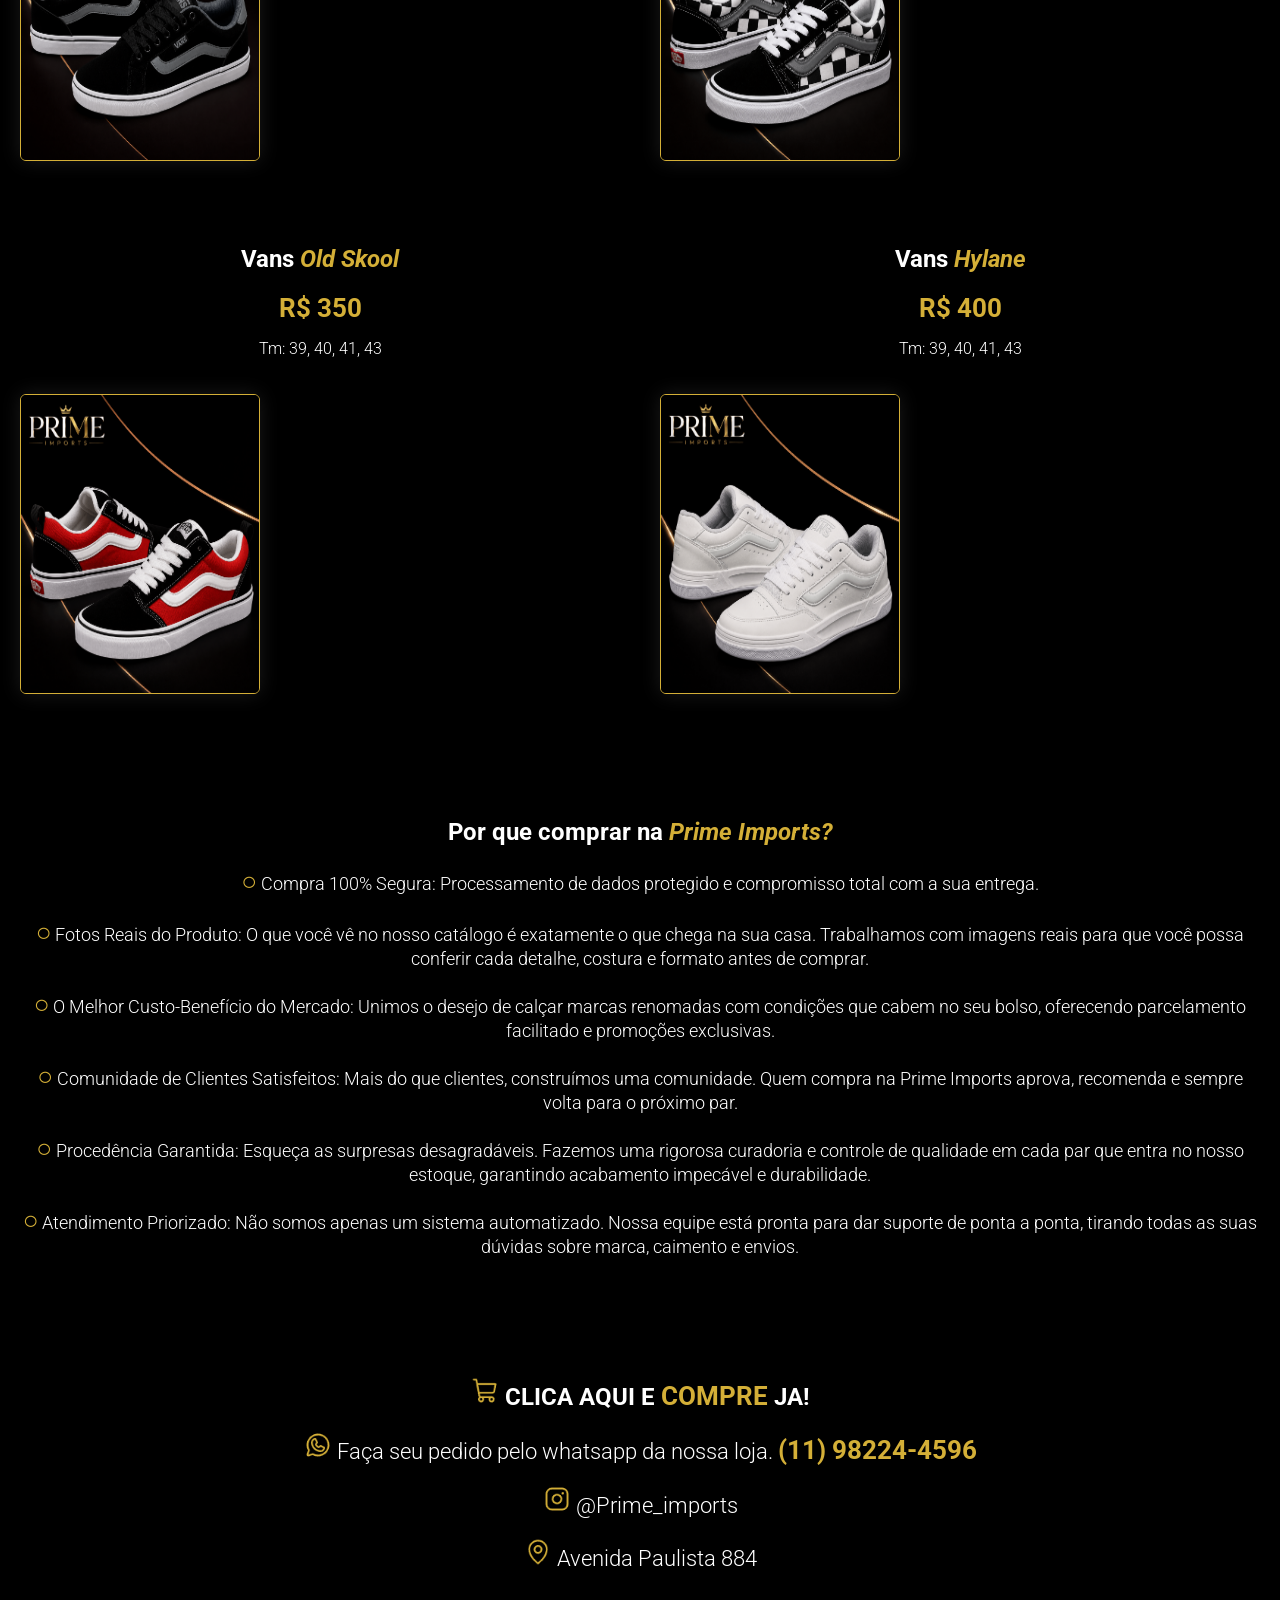
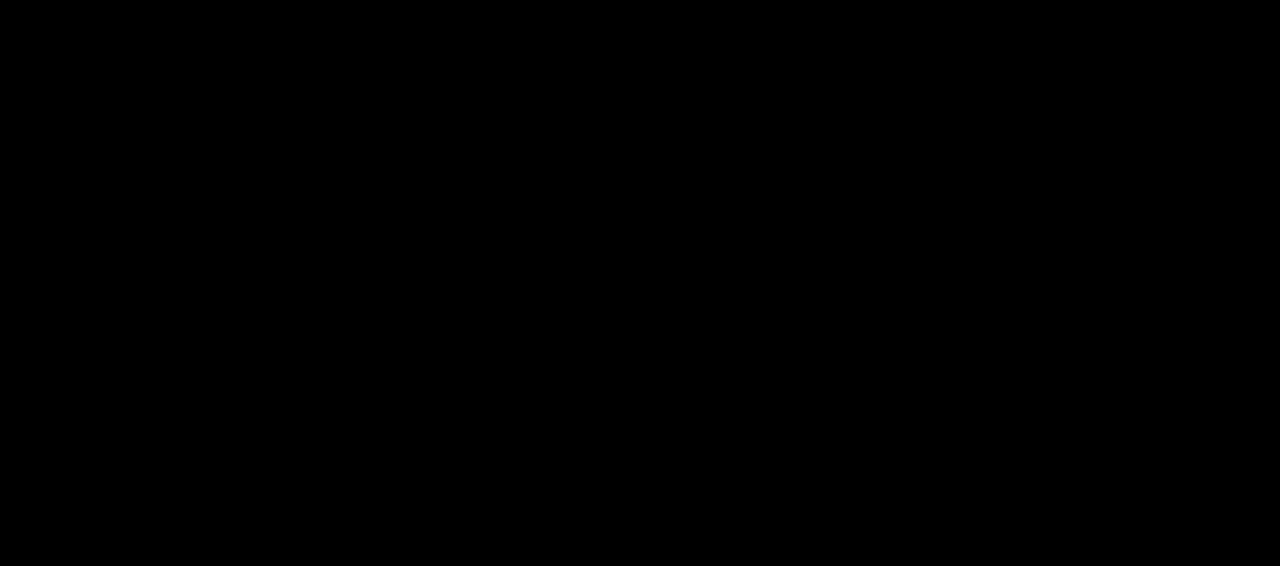
==== commit 0ceaf5ee: "atualizacao nas pagina M, F e I" ====
--- a/feminino.html
+++ b/feminino.html
@@ -44,13 +44,15 @@
     <main>
 
         <section>
-        <div class="video-container">
-            <video class="vdo-hero" src="img/hero-video.mp4" 
-            autoplay 
-            muted 
-            loop 
-            playsinline>
-            </video>
+
+        <div class="banner-container">
+          <img src="img/catalogo-f/banner-f.png" alt="">
+        </div>
+
+
+        <div class="sobre">
+            <a href=""><h1><em>Sobre nós</em></h1></a>
+            <p>A <em>Prime Imports</em> foi criada para quem valoriza qualidade, estilo e praticidade na hora de escolher um tênis. Nosso objetivo é oferecer modelos modernos e versáteis, ideais para complementar seu visual e proporcionar conforto em qualquer ocasião. Buscamos sempre selecionar produtos que combinem design, durabilidade e excelente custo-benefício, garantindo que cada compra seja uma experiência positiva. Com dedicação e compromisso, trabalhamos para levar até você os melhores modelos, com segurança, confiança e atendimento de qualidade.</p>
         </div>
 
 
@@ -59,311 +61,715 @@
               <img src="img/faixada-galeria.jpeg" alt="faixada galeria">
             </a>
           </div>
+
+
+
+          <div class="marca">
+       
+        <nav>
+            <ul>
+                <li><a href="#nike">Nike</a></li>
+                <li><a href="#tommy">Tommy Hilfiger</a></li>
+                <li><a href="#puma">Puma</a></li>
+                <li><a href="#adidas">Adidas</a></li>
+                <li><a href="#lacoste">Lacoste</a></li>
+                <li><a href="#vans">Vans</a></li>
+            </ul>
+        </nav>
+        
+    </div>
           
            
            <div class="menu-grid menu-grid-catalogo">
           
             
-          <div class="menu-card">
-
-            <h2 class="item-name">
-
-              Nike <em>Jordan Black</em></h2>
-
-            <a href="#comprar">
-              <img src="" alt="" />
-              </a>
-
-          </div>
-
-
-
-          <div class="menu-card">
-
-            <h2 class="item-name">
-
-              Nike <em>Jordan Black</em></h2>
-
-            <a href="#comprar">
-              <img src="" alt="" />
-              </a>
-
-          </div>
-
-
-
-          <div class="menu-card">
-
-            <h2 class="item-name">
-
-              Nike <em>Jordan Black</em></h2>
-
-            <a href="#comprar">
-              <img src="" alt="" />
-              </a>
-
-          </div>
-
-
-
-          <div class="menu-card">
-
-            <h2 class="item-name">
-
-              Nike <em>Jordan Black</em></h2>
-
-            <a href="#comprar">
-              <img src="" alt="" />
-              </a>
-
-          </div>
-
-
-
-          <div class="menu-card">
-
-            <h2 class="item-name">
-
-              Nike <em>Jordan Black</em></h2>
-
-            <a href="#comprar">
-              <img src="" alt="" />
-              </a>
-
-          </div>
-
-
-
-          <div class="menu-card">
-
-            <h2 class="item-name">
-
-              Nike <em>Jordan Black</em></h2>
-
-            <a href="#comprar">
-              <img src="" alt="" />
-              </a>
-
-          </div>
-
-
-
-          <div class="menu-card">
-
-            <h2 class="item-name">
-
-              Nike <em>Jordan Black</em></h2>
-
-            <a href="#comprar">
-              <img src="" alt="" />
-              </a>
-
-          </div>
-
-
-
-          <div class="menu-card">
-
-            <h2 class="item-name">
-
-              Nike <em>Jordan Black</em></h2>
-
-            <a href="#comprar">
-              <img src="" alt="" />
-              </a>
-
-          </div>
-
-
-
-          <div class="menu-card">
-
-            <h2 class="item-name">
-
-              Nike <em>Jordan Black</em></h2>
-
-            <a href="#comprar">
-              <img src="" alt="" />
-              </a>
-
-          </div>
-       
+          <div class="menu-card" id="nike">
+
+            <h2 class="item-name">
+
+              Nike <em>Borough low</em></h2>
+
+              <p> <strong>R$ 400</strong></p>
+
+              <p>Tm: 35, 36, 37, 38</p>
+
+            <a href="#comprar">
+              <img src="img/catalogo-m/img-1-m.png" alt="" />
+              </a>
+
+          </div>
+
+
+
+          <div class="menu-card">
+
+            <h2 class="item-name">
+
+              Nike <em>Dunk Ben & Jerrys</em></h2>
+
+              <p> <strong>R$ 23.000</strong></p>
+
+              <p>Tm: 40</p>
+
+            <a href="#comprar">
+              <img src="img/catalogo-m/img-2-m.png" alt="" />
+              </a>
+          </div>
+
+          <div class="menu-card">
+
+            <h2 class="item-name">
+
+              Nike <em>Court Vision Alta</em></h2>
+
+              <p> <strong>R$ 500</strong></p>
+
+              <p>Tm: 38, 39, 40, 41, 42, 43, 44</p>
+
+            <a href="#comprar">
+              <img src="img/catalogo-m/img-3-m.png" alt="" />
+              </a>
+
+          </div>
+
+
+          <div class="menu-card">
+
+            <h2 class="item-name">
+
+              Nike <em>Jordan 1 high</em></h2>
+
+              <p> <strong>R$ 1.200</strong></p>
+
+              <p>Tm: 40, 42, 43</p>
+
+            <a href="#comprar">
+              <img src="img/catalogo-m/img-4-m.png" alt="" />
+              </a>
+
+          </div>
+
+
+          <div class="menu-card">
+
+            <h2 class="item-name">
+
+              Nike <em>Borough Mid</em></h2>
+
+              <p> <strong>R$ 750</strong></p>
+
+              <p>Tm: 35, 36, 37, 38</p>
+
+            <a href="#comprar">
+              <img src="img/catalogo-m/img-9-m.png" alt="" />
+              </a>
+
+          </div>
+
+
+          <div class="menu-card">
+
+            <h2 class="item-name">
+
+              Nike <em>Tn</em></h2>
+
+              <p> <strong>R$ 1.300</strong></p>
+
+              <p>Tm: 38, 39, 41</p>
+
+            <a href="#comprar">
+              <img src="img/catalogo-m/img-11-m.png" alt="" />
+              </a>
+
+          </div>
+
+
+          <div class="menu-card">
+
+            <h2 class="item-name">
+
+              Nike <em>Air Jordan Low</em></h2>
+
+              <p> <strong>R$ 600</strong></p>
+
+              <p>Tm: 40, 41, 42</p>
+
+            <a href="#comprar">
+              <img src="img/catalogo-m/img-14-m.png" alt="" />
+              </a>
+
+          </div>
+
+
+          <div class="menu-card">
+
+            <h2 class="item-name">
+
+              Nike <em>Air Max</em></h2>
+
+              <p> <strong>R$ 620</strong></p>
+
+              <p>Tm: 39, 40, 41, 42, 43</p>
+
+            <a href="#comprar">
+              <img src="img/catalogo-m/img-13-m.png" alt="" />
+              </a>
+
+          </div>
+
+
+          <div class="menu-card" id="tommy">
+
+            <h2 class="item-name">
+
+              Tommy Hilfiger <em>Jolix</em></h2>
+
+              <p> <strong>R$ 650</strong></p>
+
+              <p>Tm: 39, 40, 41, 43</p>
+
+            <a href="#comprar">
+              <img src="img/catalogo-m/img-38-m.png" alt="" />
+              </a>
+
+          </div>
+
+
+          <div class="menu-card">
+
+            <h2 class="item-name">
+
+              Tommy Hilfiger <em>Dino 9a</em></h2>
+
+              <p> <strong>R$ 600</strong></p>
+
+              <p>Tm: 39, 40, 41, 43</p>
+
+            <a href="#comprar">
+              <img src="img/catalogo-m/img-39-m.png" alt="" />
+              </a>
+
+          </div>
+
+
+          <div class="menu-card">
+
+            <h2 class="item-name">
+
+              Tommy Hilfiger <em>Rezz</em></h2>
+
+              <p> <strong>R$ 650</strong></p>
+
+              <p>Tm: 39, 40, 41, 43</p>
+
+            <a href="#comprar">
+              <img src="img/catalogo-m/img-40-m.png" alt="" />
+              </a>
+
+          </div>
+
+          <div class="menu-card">
+
+            <h2 class="item-name">
+
+              Tommy Hilfiger <em>Sapatênis</em></h2>
+
+              <p> <strong>R$ 500</strong></p>
+
+              <p>Tm: 39, 40, 41, 43</p>
+
+            <a href="#comprar">
+              <img src="img/catalogo-m/img-41-m.png" alt="" />
+              </a>
+
+          </div>
           
 
           <div class="menu-card">
 
             <h2 class="item-name">
 
-              Nike <em>Jordan Black</em></h2>
-
-            <a href="#comprar">
-              <img src="" alt="" />
-              </a>
-
-          </div>
-
-
-
-          <div class="menu-card">
-
-            <h2 class="item-name">
-
-              Nike <em>Jordan Black</em></h2>
-
-            <a href="#comprar">
-              <img src="" alt="" />
-              </a>
-
-          </div>
-
-
-
-          <div class="menu-card">
-
-            <h2 class="item-name">
-
-              Nike <em>Jordan Black</em></h2>
-
-            <a href="#comprar">
-              <img src="" alt="" />
-              </a>
-
-          </div>
-
-
-
-          <div class="menu-card">
-
-            <h2 class="item-name">
-
-              Nike <em>Jordan Black</em></h2>
-
-            <a href="#comprar">
-              <img src="" alt="" />
-              </a>
-
-          </div>
-
-
-
-          <div class="menu-card">
-
-            <h2 class="item-name">
-
-              Nike <em>Jordan Black</em></h2>
-
-            <a href="#comprar">
-              <img src="" alt="" />
-              </a>
-
-          </div>
-
-
-
-          <div class="menu-card">
-
-            <h2 class="item-name">
-
-              Nike <em>Jordan Black</em></h2>
-
-            <a href="#comprar">
-              <img src="" alt="" />
+              Tommy Hilfiger <em>Liston</em></h2>
+
+              <p> <strong>R$ 400</strong></p>
+
+              <p>Tm: 39, 40, 42, 43</p>
+
+            <a href="#comprar">
+              <img src="img/catalogo-m/img-7-m.png" alt="" />
+              </a>
+
+          </div>
+
+           <div class="menu-card" id="puma">
+
+            <h2 class="item-name">
+
+              Puma <em>BMW</em></h2>
+
+              <p> <strong>R$ 650</strong></p>
+
+              <p>Tm: 40, 41, 42, 43</p>
+
+            <a href="#comprar">
+              <img src="img/catalogo-m/img-23-m.png" alt="" />
+              </a>
+
+          </div>
+
+
+          <div class="menu-card">
+
+            <h2 class="item-name">
+
+              Puma <em>Ferrari</em></h2>
+
+              <p> <strong>R$ 650</strong></p>
+
+              <p>Tm: 42, 43</p>
+
+            <a href="#comprar">
+              <img src="img/catalogo-m/img-24-m.png" alt="" />
+              </a>
+
+          </div>
+
+
+          <div class="menu-card">
+
+            <h2 class="item-name">
+
+              Puma <em>BMW</em></h2>
+
+              <p> <strong>R$ 650</strong></p>
+
+              <p>Tm: 40, 41, 42, 43</p>
+
+            <a href="#comprar">
+              <img src="img/catalogo-m/img-25-m.png" alt="" />
+              </a>
+
+          </div>
+
+
+
+          <div class="menu-card">
+
+            <h2 class="item-name">
+
+              Puma <em>BMW</em></h2>
+
+              <p> <strong>R$ 650</strong></p>
+
+              <p>Tm: 41, 42, 43</p>
+
+            <a href="#comprar">
+              <img src="img/catalogo-m/img-26-m.png" alt="" />
+              </a>
+
+          </div>
+
+          <div class="menu-card">
+
+            <h2 class="item-name">
+
+              Puma <em>BMW</em></h2>
+              
+              <p> <strong>R$ 650</strong></p>
+
+              <p>Tm: 40, 41, 42, 43</p>
+
+            <a href="#comprar">
+              <img src="img/catalogo-m/img-29-m.png" alt="" />
+              </a>
+
+          </div>
+
+
+          <div class="menu-card">
+
+            <h2 class="item-name">
+
+              Puma <em>Suede</em></h2>
+
+              <p> <strong>R$ 320</strong></p>
+
+              <p>Tm: 35, 36, 37, 38</p>
+
+            <a href="#comprar">
+              <img src="img/catalogo-m/img-8-m.png" alt="" />
+              </a>
+
+          </div>
+
+
+          <div class="menu-card">
+
+            <h2 class="item-name">
+
+              Puma <em>Suede</em></h2>
+
+              <p> <strong>R$ 450</strong></p>
+
+              <p>Tm: 35, 36, 37, 38</p>
+
+            <a href="#comprar">
+              <img src="img/catalogo-m/img-12-m.png" alt="" />
+              </a>
+
+          </div>
+
+
+
+          <div class="menu-card">
+
+            <h2 class="item-name">
+
+              Puma <em>Smash V2</em></h2>
+
+              <p> <strong>R$ 300</strong></p>
+
+              <p>Tm: 39, 40, 41, 42, 43</p>
+
+            <a href="#comprar">
+              <img src="img/catalogo-m/img-27-m.png" alt="" />
+              </a>
+
+          </div>
+
+
+
+          <div class="menu-card">
+
+            <h2 class="item-name">
+
+              Puma <em>Park Lifestyle</em></h2>
+
+              <p> <strong>R$ 450</strong></p>
+
+              <p>Tm: 40, 41</p>
+
+            <a href="#comprar">
+              <img src="img/catalogo-m/img-30-m.png" alt="" />
+              </a>
+
+          </div>
+
+
+
+          <div class="menu-card" id="adidas">
+
+            <h2 class="item-name">
+
+              Adidas <em>Grand Court</em></h2>
+
+              <p> <strong>R$ 350</strong></p>
+
+              <p>Tm: 36, 38, 39, 40, 41</p>
+
+            <a href="#comprar">
+              <img src="img/catalogo-m/img-18-m.png" alt="" />
+              </a>
+
+          </div>
+
+
+          <div class="menu-card">
+
+            <h2 class="item-name">
+
+              Adidas <em>Grand Court</em></h2>
+
+              <p> <strong>R$ 350</strong></p>
+
+              <p>Tm: 36, 38, 39, 40, 41</p>
+
+            <a href="#comprar">
+              <img src="img/catalogo-m/img-19-m.png" alt="" />
+              </a>
+
+          </div>
+
+
+          <div class="menu-card">
+
+            <h2 class="item-name">
+
+              Adidas <em>Barreda</em></h2>
+
+              <p> <strong>R$ 400</strong></p>
+
+              <p>Tm: 36, 38, 39, 40, 41</p>
+
+            <a href="#comprar">
+              <img src="img/catalogo-m/img-20-m.png" alt="" />
+              </a>
+
+          </div>
+
+
+          <div class="menu-card">
+
+            <h2 class="item-name">
+
+              Adidas <em>Forum Low</em></h2>
+
+              <p> <strong>R$ 650</strong></p>
+
+              <p>Tm: 40, 41</p>
+
+            <a href="#comprar">
+              <img src="img/catalogo-m/img-21-m.png" alt="" />
+              </a>
+
+          </div>
+
+
+          <div class="menu-card">
+
+            <h2 class="item-name">
+
+              Adidas <em>Forum Low</em></h2>
+
+              <p> <strong>R$ 650</strong></p>
+
+              <p>Tm: 39, 40, 41</p>
+
+            <a href="#comprar">
+              <img src="img/catalogo-m/img-22-m.png" alt="" />
+              </a>
+
+          </div>
+
+
+
+          <div class="menu-card">
+
+            <h2 class="item-name">
+
+              Adidas <em>Forum Low</em></h2>
+
+              <p> <strong>R$ 550</strong></p>
+
+              <p>Tm: 38, 39, 40, 41</p>
+
+            <a href="#comprar">
+              <img src="img/catalogo-m/img-6-m.png" alt="" />
+              </a>
+
+          </div>
+
+
+          <div class="menu-card">
+
+            <h2 class="item-name">
+
+              Adidas <em>Campus</em></h2>
+
+              <p> <strong>R$ 450</strong></p>
+
+              <p>Tm: 35, 36, 37, 38, 40, 42, 43</p>
+
+            <a href="#comprar">
+              <img src="img/catalogo-m/img-10-m.png" alt="" />
+              </a>
+
+          </div>
+
+
+          <div class="menu-card" id="lacoste">
+
+            <h2 class="item-name">
+
+              Lacoste <em>Europa</em></h2>
+
+              <p> <strong>R$ 650</strong></p>
+
+              <p>Tm: 39, 40, 41</p>
+
+            <a href="#comprar">
+              <img src="img/catalogo-m/img-15-m.png" alt="" />
+              </a>
+
+          </div>
+
+
+          <div class="menu-card">
+
+            <h2 class="item-name">
+
+              Lacoste <em>Europa</em></h2>
+
+              <p> <strong>R$ 550</strong></p>
+
+              <p>Tm: 39, 40, 41</p>
+
+            <a href="#comprar">
+              <img src="img/catalogo-m/img-16-m.png" alt="" />
+              </a>
+
+          </div>
+
+
+          <div class="menu-card">
+
+            <h2 class="item-name">
+
+              Lacoste <em>Europa</em></h2>
+
+              <p> <strong>R$ 850</strong></p>
+
+              <p>Tm: 40, 41, 42</p>
+
+            <a href="#comprar">
+              <img src="img/catalogo-m/img-17-m.png" alt="" />
+              </a>
+
+          </div>
+
+
+          <div class="menu-card">
+
+            <h2 class="item-name">
+
+              Lacoste <em>Hydez</em></h2>
+
+               <p> <strong>R$ 650</strong></p>
+
+              <p>Tm: 39, 40, 41, 43</p>
+
+            <a href="#comprar">
+              <img src="img/catalogo-m/img-36-m.png" alt="" />
+              </a>
+
+          </div>
+
+
+          <div class="menu-card">
+
+            <h2 class="item-name">
+
+             Lacoste <em>T-Clip</em></h2>
+
+              <p> <strong>R$ 600</strong></p>
+
+              <p>Tm: 39, 40, 41, 43</p>
+
+            <a href="#comprar">
+              <img src="img/catalogo-m/img-37-m.png" alt="" />
+              </a>
+
+          </div>
+
+
+
+
+          <div class="menu-card" id="vans">
+
+            <h2 class="item-name">
+
+              Vans <em>Knu Skool</em></h2>
+
+              <p> <strong>R$ 650</strong></p>
+
+              <p>Tm: 35, 36, 37, 38, 39</p>
+
+            <a href="#comprar">
+              <img src="img/catalogo-m/img-5-m.png" alt="" />
+              </a>
+
+          </div>
+
+
+          <div class="menu-card">
+
+            <h2 class="item-name">
+
+              Vans <em>Hylane</em></h2>
+
+              <p> <strong>R$ 650</strong></p>
+
+              <p>Tm: 40, 41, 43</p>
+
+            <a href="#comprar">
+              <img src="img/catalogo-m/img-31-m.png" alt="" />
+              </a>
+
+          </div>
+
+
+          <div class="menu-card">
+
+            <h2 class="item-name">
+
+              Vans <em>Filmore</em></h2>
+
+              <p> <strong>R$ 350</strong></p>
+
+              <p>Tm: 39, 40, 41, 43</p>
+
+            <a href="#comprar">
+              <img src="img/catalogo-m/img-32-m.png" alt="" />
+              </a>
+
+          </div>
+
+
+          <div class="menu-card">
+
+            <h2 class="item-name">
+
+              Vans <em>Old Skool Xadrez</em></h2>
+
+               <p> <strong>R$ 350</strong></p>
+
+              <p>Tm: 39, 40, 41, 43</p>
+
+            <a href="#comprar">
+              <img src="img/catalogo-m/img-33-m.png" alt="" />
+              </a>
+
+          </div>
+
+
+          <div class="menu-card">
+
+            <h2 class="item-name">
+
+              Vans <em>Old Skool</em></h2>
+
+               <p> <strong>R$ 350</strong></p>
+
+              <p>Tm: 39, 40, 41, 43</p>
+
+            <a href="#comprar">
+              <img src="img/catalogo-m/img-34-m.png" alt="" />
+              </a>
+
+          </div>
+
+
+          <div class="menu-card">
+
+            <h2 class="item-name">
+
+              Vans <em>Hylane</em></h2>
+
+               <p> <strong>R$ 400</strong></p>
+
+              <p>Tm: 39, 40, 41, 43</p>
+
+            <a href="#comprar">
+              <img src="img/catalogo-m/img-35-m.png" alt="" />
               </a>
 
           </div>
 
 
           
-          <div class="menu-card">
-
-            <h2 class="item-name">
-
-              Nike <em>Jordan Blue</em></h2>
-
-            <a href="#comprar">
-              <img src="" alt="" />
-              </a>
+
           </div>
           
-
-          
-          
-          <div class="menu-card">
-
-            <h2 class="item-name">
-
-              Nike <em>Air Max</em></h2>
-
-              <a href="#comprar">
-            <img src="" alt="" />
-             </a>   
-          </div>
-         
-
-          
-          <div class="menu-card">
-
-            <h2 class="item-name">
-
-              Nike <em>Tn</em></h2>
-
-              <a href="">
-            <img src="" alt="" />
-            </a>
-           </div>  
-            
-
-           
-           <div class="menu-card">
-            <h2 class="item-name">
-
-              Adidas <em>Campos</em></h2>
-
-              <a href="#comprar">
-            <img src="" alt="" />
-            </a>
-          </div>
-          
-
-          
-          <div class="menu-card">
-
-            <h2 class="item-name">
-
-              Adidas <em>Azul</em></h2>
-
-              <a href="#comprar">
-            <img src="" alt="" />
-            </a>
-          </div>
-          
-
-          
-          <div class="menu-card">
-
-            <h2 class="item-name">
-
-              Adidas <em>branco</em></h2>
-
-              <a href="#comprar">
-            <img src="" alt="" />
-               </a> 
-          </div>
-          
-
-          
-          <div class="menu-card">
-
-            <h2 class="item-name">
-
-            Adidas <em>Campos rosa</em></h2>
-
-              <a href="#comprar">
-            <img src="" alt="" />
-             </a>   
-           </div>  
-
-           </div>
 
         </section>
 
@@ -380,7 +786,7 @@
 
           <p> <strong>○</strong> Procedência Garantida: Esqueça as surpresas desagradáveis. Fazemos uma rigorosa curadoria e controle de qualidade em cada par que entra no nosso estoque, garantindo acabamento impecável e durabilidade.</p>
 
-          <p> <strong>○</strong> Atendimento Priorizado: Não somos apenas um sistema automatizado. Nossa equipe está pronta para dar suporte de ponta a ponta, tirando todas as suas dúvidas sobre tamanho, caimento e envios.</p>
+          <p> <strong>○</strong> Atendimento Priorizado: Não somos apenas um sistema automatizado. Nossa equipe está pronta para dar suporte de ponta a ponta, tirando todas as suas dúvidas sobre marca, caimento e envios.</p>
 
         </section>
 
--- a/css/style.css
+++ b/css/style.css
@@ -3,4 +3,5 @@
 @import url('header.css');
 @import url('galeria.css');
 @import url('faq.css');
-@import url('footer.css');+@import url('footer.css');
+@import url('tamanho.css');
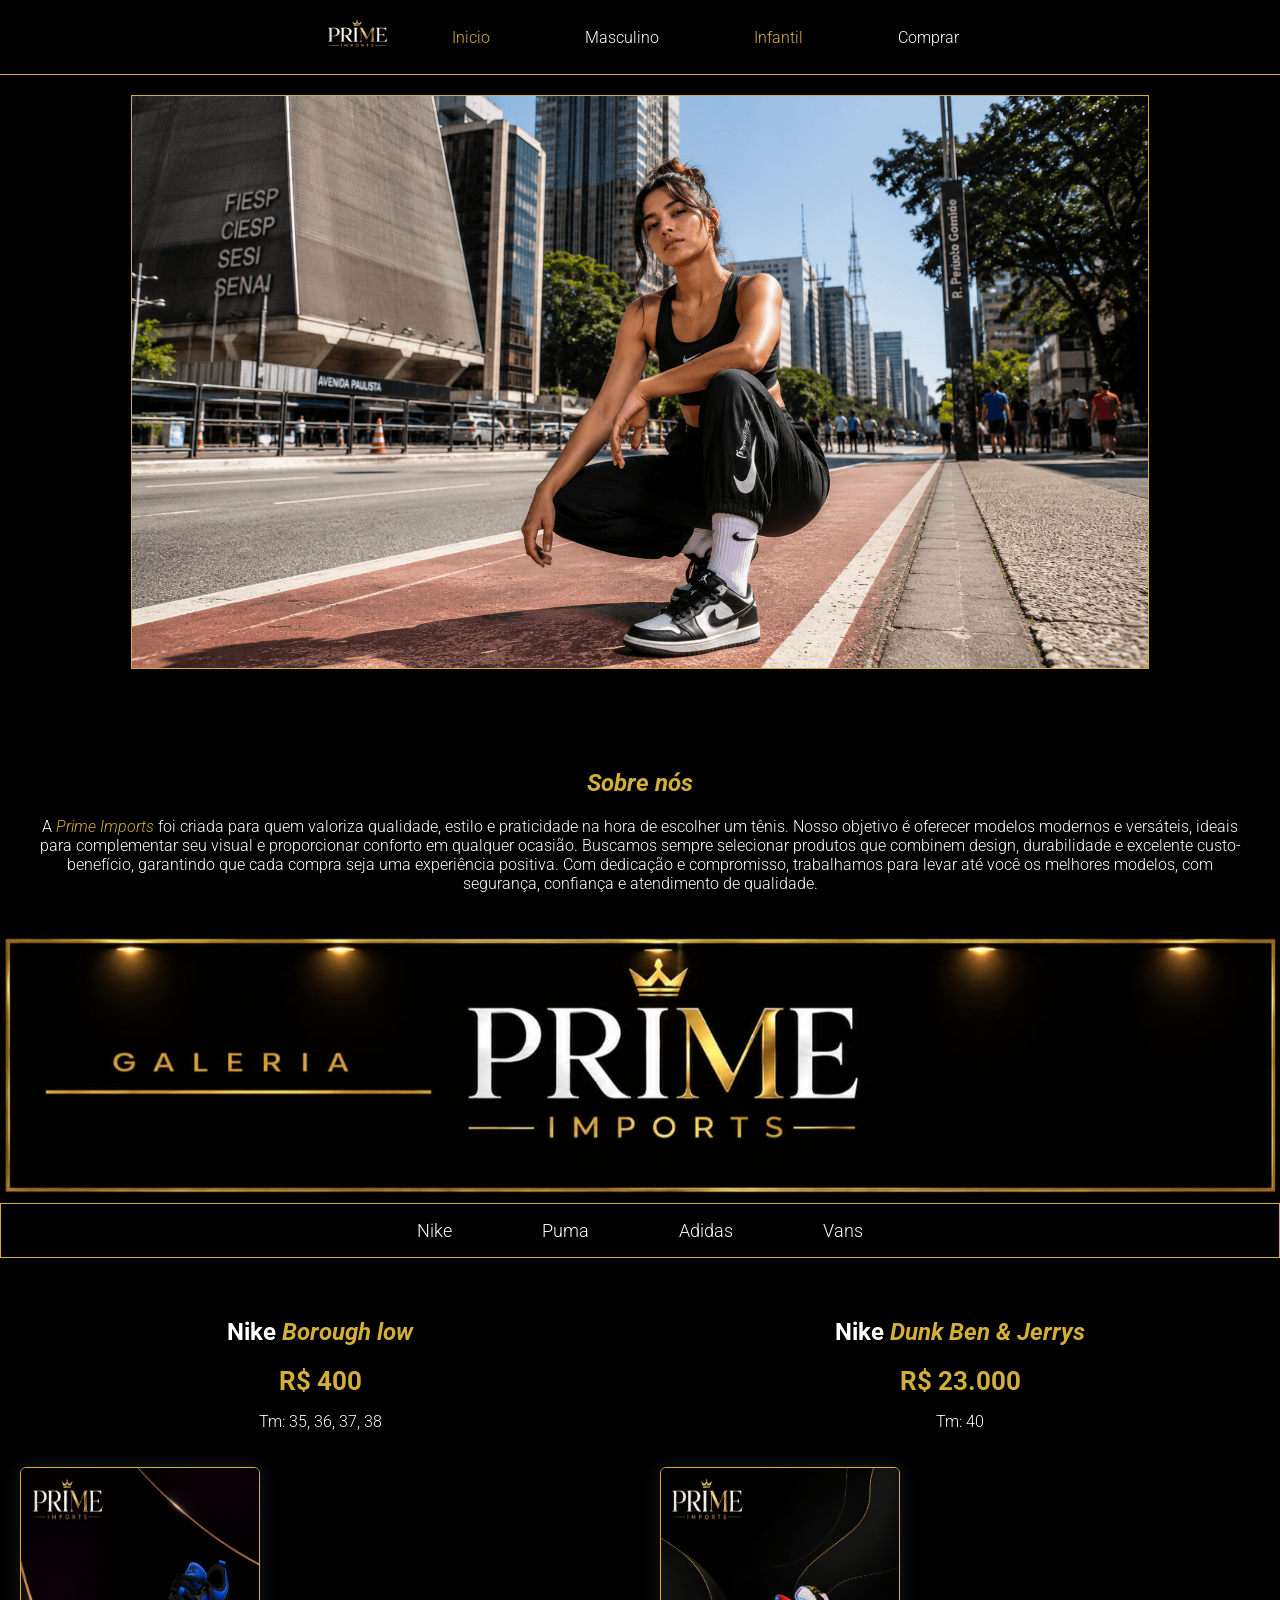
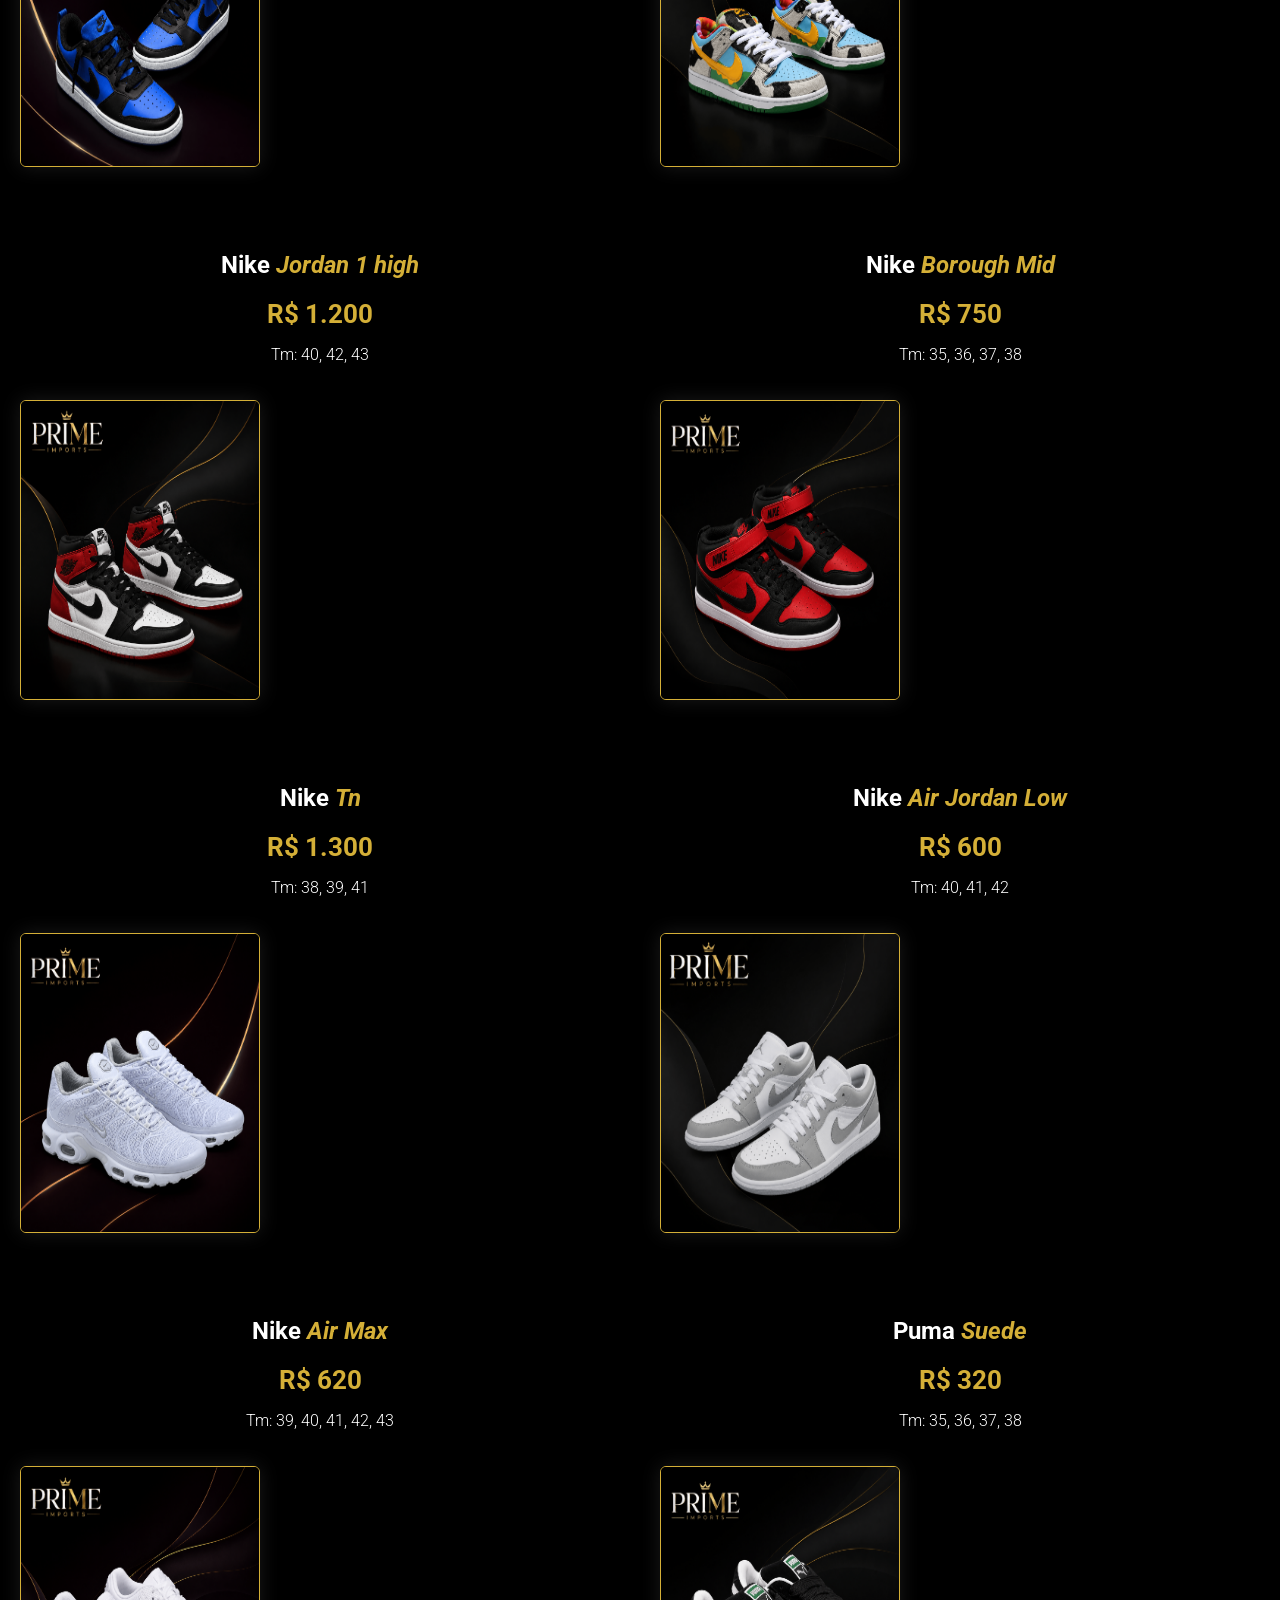
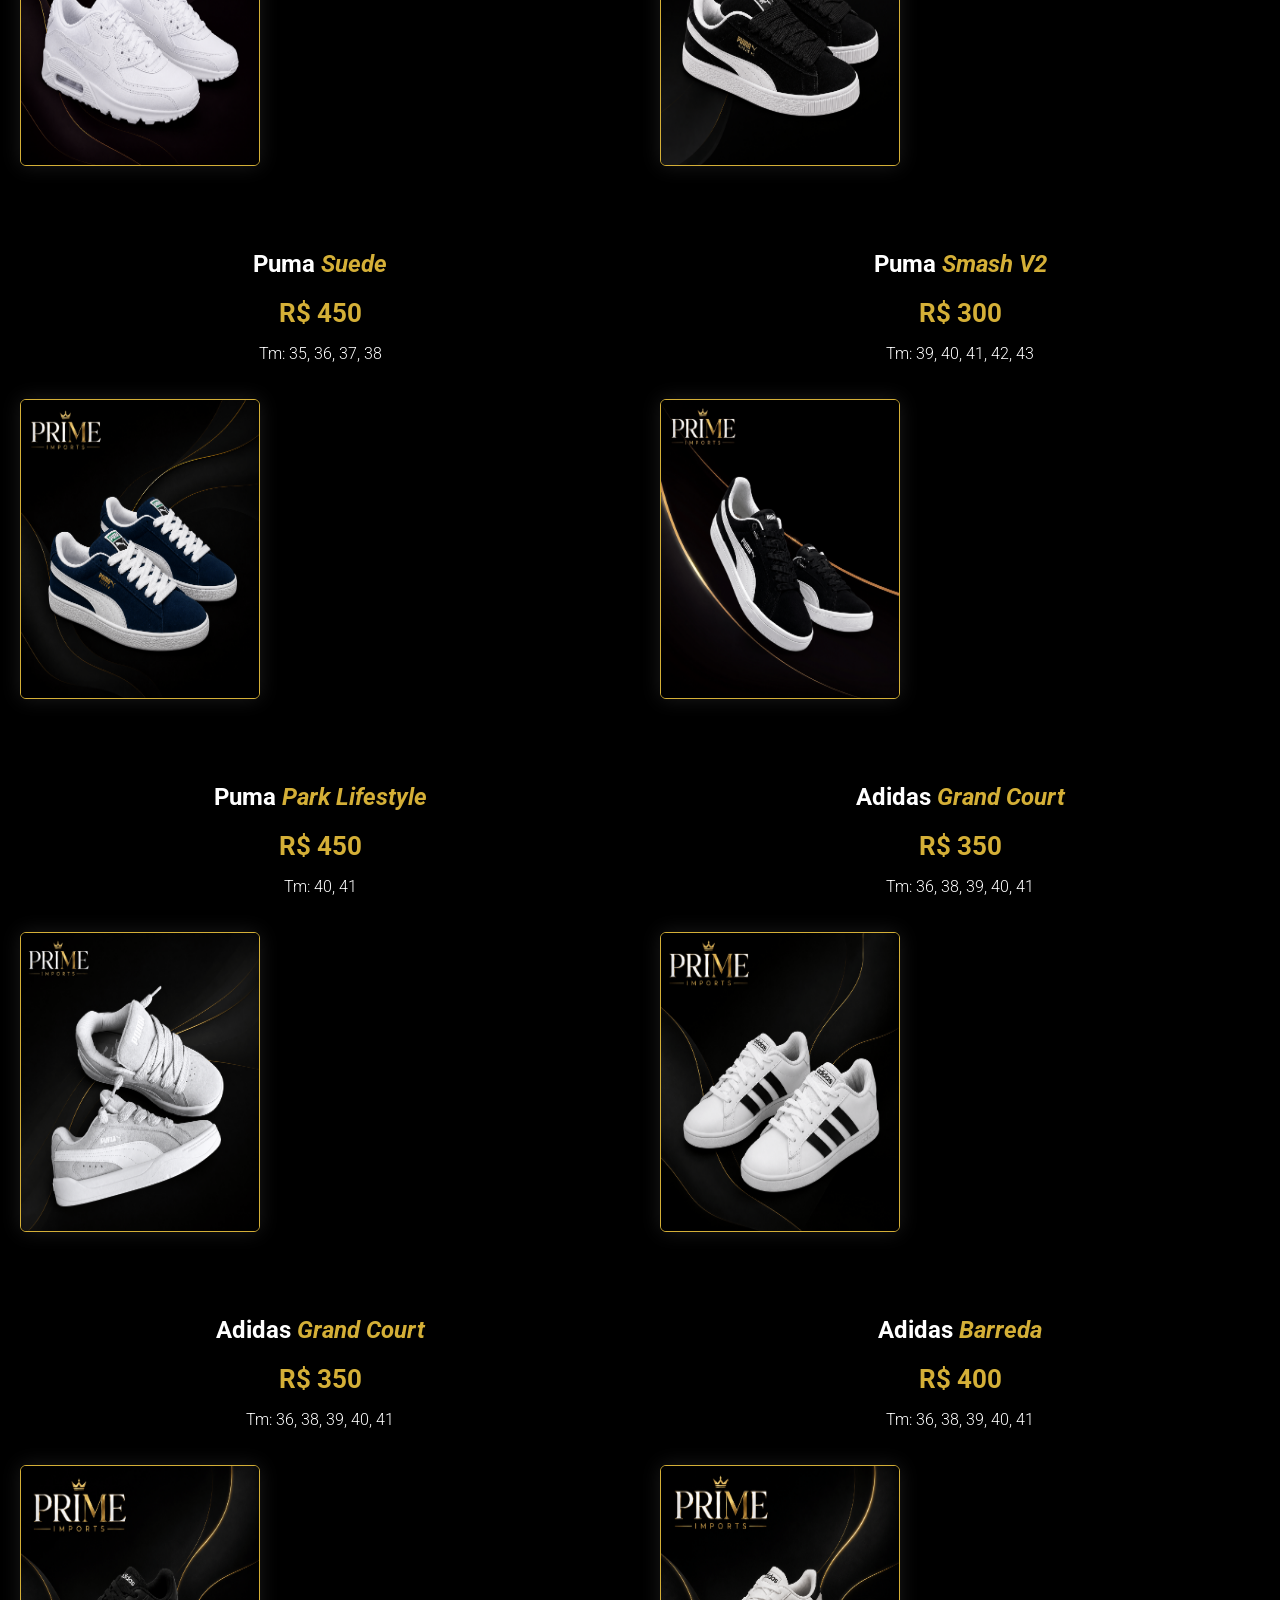
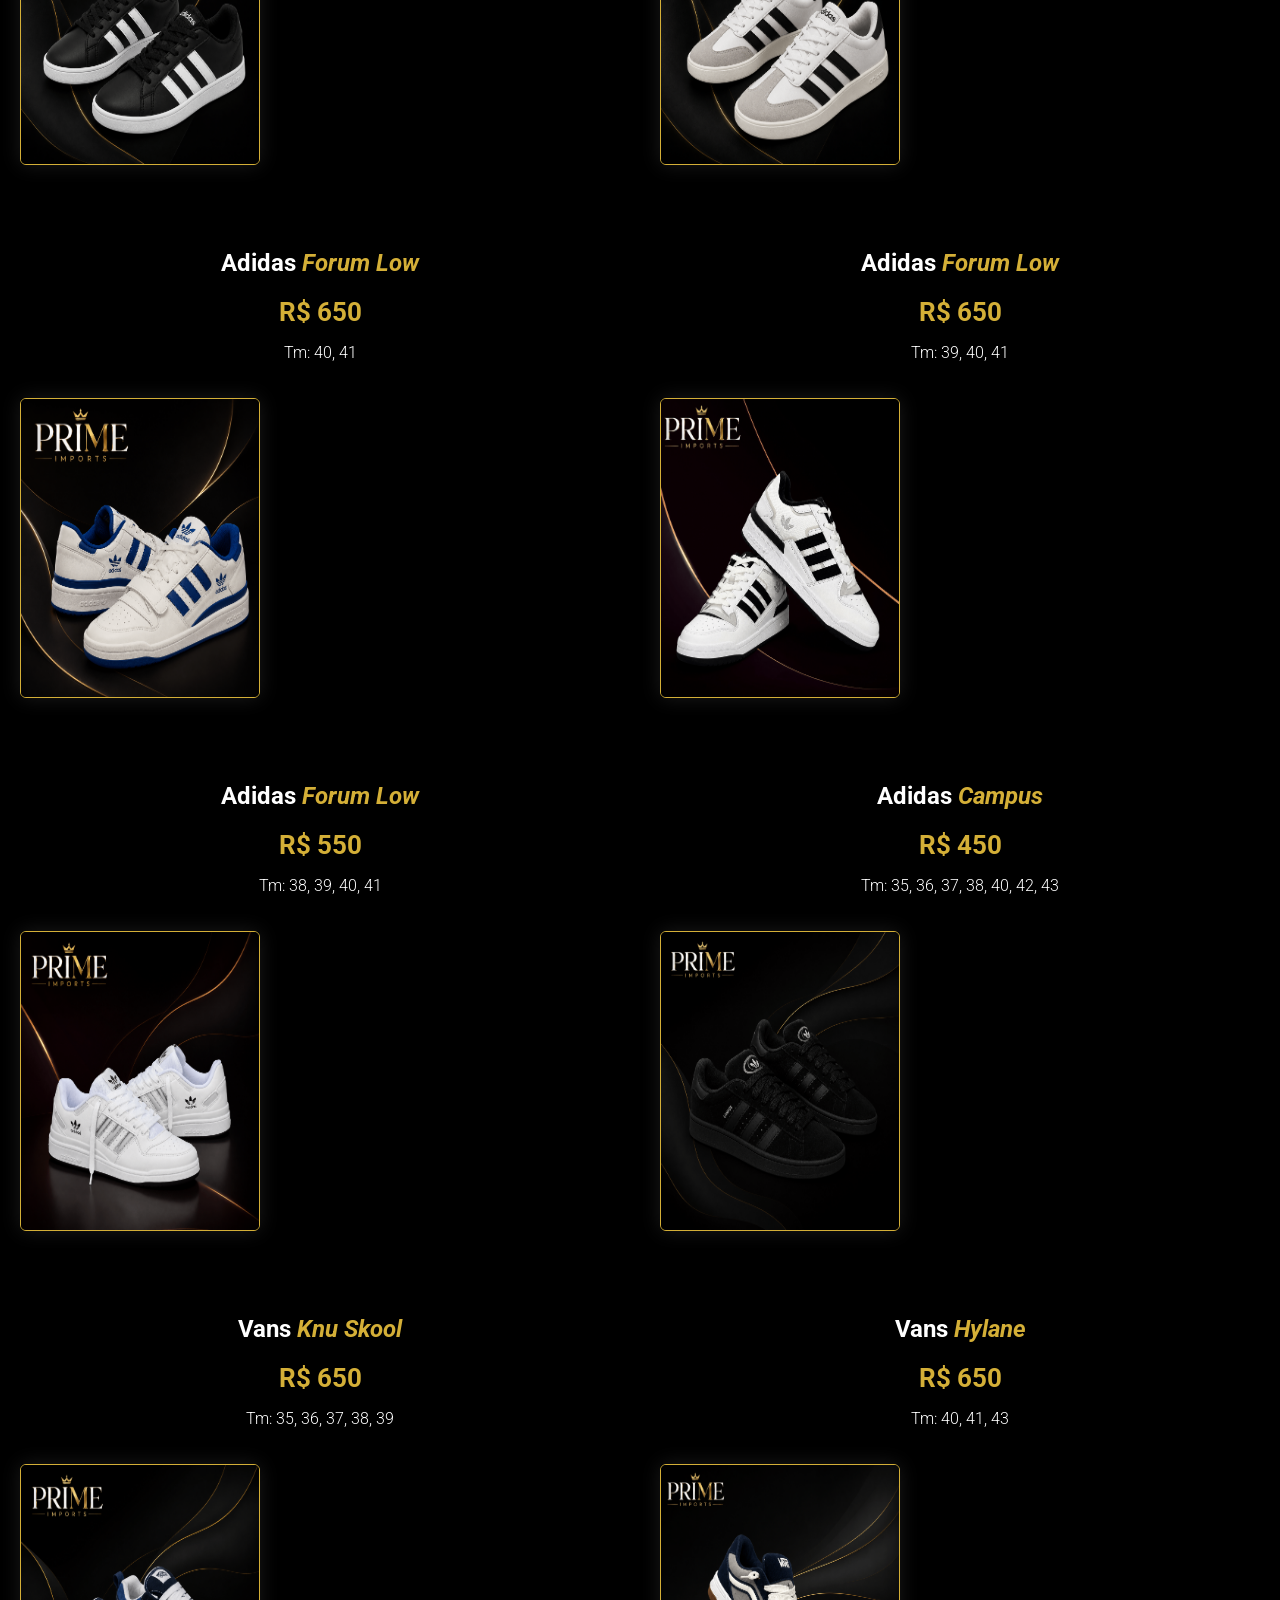
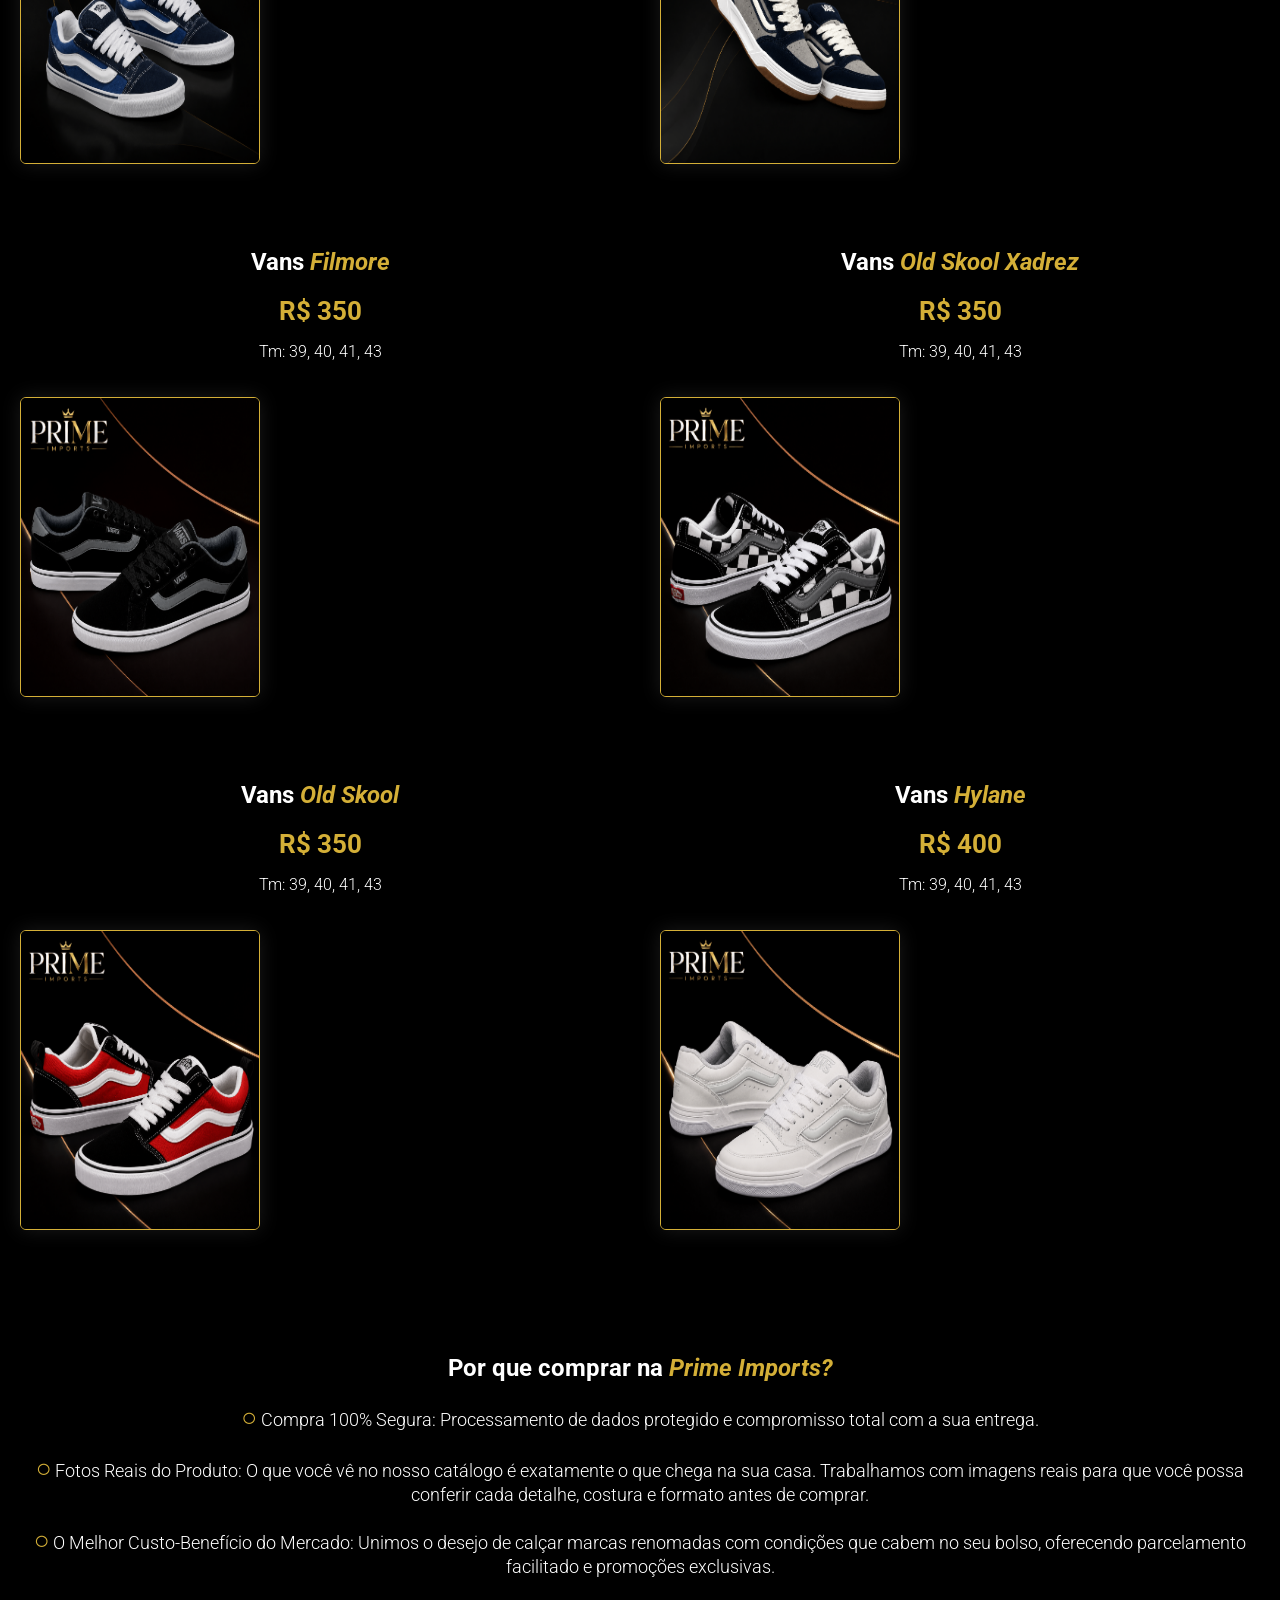
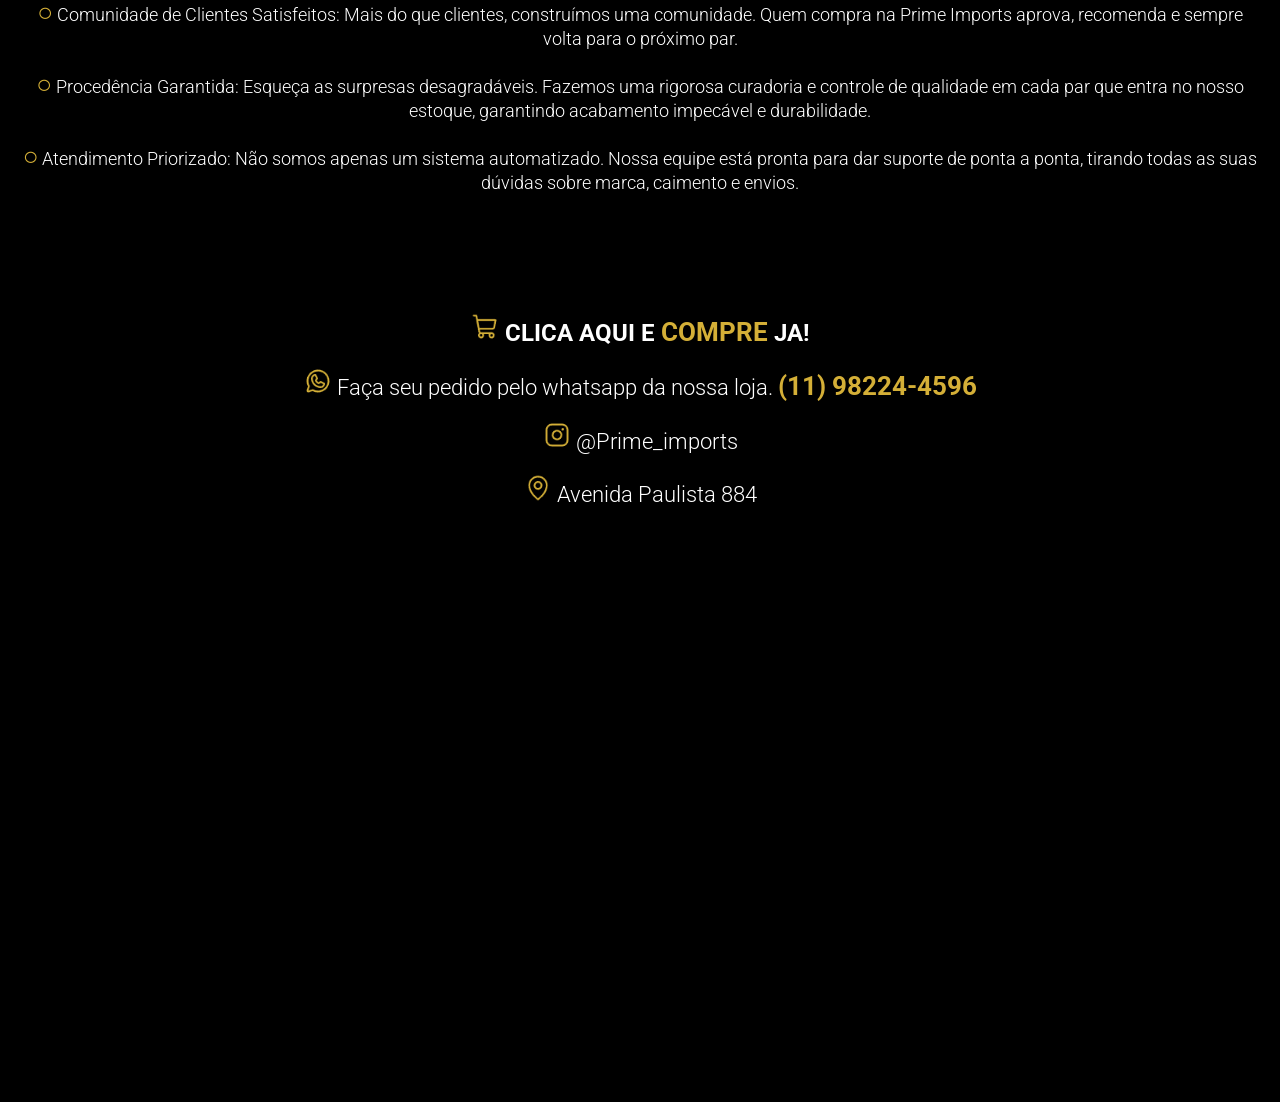
==== commit 6b62d17a: "atualizacao feminino e infantil" ====
--- a/feminino.html
+++ b/feminino.html
@@ -69,10 +69,8 @@
         <nav>
             <ul>
                 <li><a href="#nike">Nike</a></li>
-                <li><a href="#tommy">Tommy Hilfiger</a></li>
                 <li><a href="#puma">Puma</a></li>
                 <li><a href="#adidas">Adidas</a></li>
-                <li><a href="#lacoste">Lacoste</a></li>
                 <li><a href="#vans">Vans</a></li>
             </ul>
         </nav>
@@ -116,22 +114,6 @@
               </a>
           </div>
 
-          <div class="menu-card">
-
-            <h2 class="item-name">
-
-              Nike <em>Court Vision Alta</em></h2>
-
-              <p> <strong>R$ 500</strong></p>
-
-              <p>Tm: 38, 39, 40, 41, 42, 43, 44</p>
-
-            <a href="#comprar">
-              <img src="img/catalogo-m/img-3-m.png" alt="" />
-              </a>
-
-          </div>
-
 
           <div class="menu-card">
 
@@ -217,357 +199,188 @@
 
           </div>
 
-
-          <div class="menu-card" id="tommy">
-
-            <h2 class="item-name">
-
-              Tommy Hilfiger <em>Jolix</em></h2>
+          <div class="menu-card" id="puma">
+
+            <h2 class="item-name">
+
+              Puma <em>Suede</em></h2>
+
+              <p> <strong>R$ 320</strong></p>
+
+              <p>Tm: 35, 36, 37, 38</p>
+
+            <a href="#comprar">
+              <img src="img/catalogo-m/img-8-m.png" alt="" />
+              </a>
+
+          </div>
+
+
+          <div class="menu-card">
+
+            <h2 class="item-name">
+
+              Puma <em>Suede</em></h2>
+
+              <p> <strong>R$ 450</strong></p>
+
+              <p>Tm: 35, 36, 37, 38</p>
+
+            <a href="#comprar">
+              <img src="img/catalogo-m/img-12-m.png" alt="" />
+              </a>
+
+          </div>
+
+
+
+          <div class="menu-card">
+
+            <h2 class="item-name">
+
+              Puma <em>Smash V2</em></h2>
+
+              <p> <strong>R$ 300</strong></p>
+
+              <p>Tm: 39, 40, 41, 42, 43</p>
+
+            <a href="#comprar">
+              <img src="img/catalogo-m/img-27-m.png" alt="" />
+              </a>
+
+          </div>
+
+
+
+          <div class="menu-card">
+
+            <h2 class="item-name">
+
+              Puma <em>Park Lifestyle</em></h2>
+
+              <p> <strong>R$ 450</strong></p>
+
+              <p>Tm: 40, 41</p>
+
+            <a href="#comprar">
+              <img src="img/catalogo-m/img-30-m.png" alt="" />
+              </a>
+
+          </div>
+
+
+
+          <div class="menu-card" id="adidas">
+
+            <h2 class="item-name">
+
+              Adidas <em>Grand Court</em></h2>
+
+              <p> <strong>R$ 350</strong></p>
+
+              <p>Tm: 36, 38, 39, 40, 41</p>
+
+            <a href="#comprar">
+              <img src="img/catalogo-m/img-18-m.png" alt="" />
+              </a>
+
+          </div>
+
+
+          <div class="menu-card">
+
+            <h2 class="item-name">
+
+              Adidas <em>Grand Court</em></h2>
+
+              <p> <strong>R$ 350</strong></p>
+
+              <p>Tm: 36, 38, 39, 40, 41</p>
+
+            <a href="#comprar">
+              <img src="img/catalogo-m/img-19-m.png" alt="" />
+              </a>
+
+          </div>
+
+
+          <div class="menu-card">
+
+            <h2 class="item-name">
+
+              Adidas <em>Barreda</em></h2>
+
+              <p> <strong>R$ 400</strong></p>
+
+              <p>Tm: 36, 38, 39, 40, 41</p>
+
+            <a href="#comprar">
+              <img src="img/catalogo-m/img-20-m.png" alt="" />
+              </a>
+
+          </div>
+
+
+          <div class="menu-card">
+
+            <h2 class="item-name">
+
+              Adidas <em>Forum Low</em></h2>
 
               <p> <strong>R$ 650</strong></p>
 
-              <p>Tm: 39, 40, 41, 43</p>
-
-            <a href="#comprar">
-              <img src="img/catalogo-m/img-38-m.png" alt="" />
-              </a>
-
-          </div>
-
-
-          <div class="menu-card">
-
-            <h2 class="item-name">
-
-              Tommy Hilfiger <em>Dino 9a</em></h2>
-
-              <p> <strong>R$ 600</strong></p>
-
-              <p>Tm: 39, 40, 41, 43</p>
-
-            <a href="#comprar">
-              <img src="img/catalogo-m/img-39-m.png" alt="" />
-              </a>
-
-          </div>
-
-
-          <div class="menu-card">
-
-            <h2 class="item-name">
-
-              Tommy Hilfiger <em>Rezz</em></h2>
+              <p>Tm: 40, 41</p>
+
+            <a href="#comprar">
+              <img src="img/catalogo-m/img-21-m.png" alt="" />
+              </a>
+
+          </div>
+
+
+          <div class="menu-card">
+
+            <h2 class="item-name">
+
+              Adidas <em>Forum Low</em></h2>
 
               <p> <strong>R$ 650</strong></p>
 
-              <p>Tm: 39, 40, 41, 43</p>
-
-            <a href="#comprar">
-              <img src="img/catalogo-m/img-40-m.png" alt="" />
-              </a>
-
-          </div>
-
-          <div class="menu-card">
-
-            <h2 class="item-name">
-
-              Tommy Hilfiger <em>Sapatênis</em></h2>
-
-              <p> <strong>R$ 500</strong></p>
-
-              <p>Tm: 39, 40, 41, 43</p>
-
-            <a href="#comprar">
-              <img src="img/catalogo-m/img-41-m.png" alt="" />
-              </a>
-
-          </div>
-          
-
-          <div class="menu-card">
-
-            <h2 class="item-name">
-
-              Tommy Hilfiger <em>Liston</em></h2>
-
-              <p> <strong>R$ 400</strong></p>
-
-              <p>Tm: 39, 40, 42, 43</p>
-
-            <a href="#comprar">
-              <img src="img/catalogo-m/img-7-m.png" alt="" />
-              </a>
-
-          </div>
-
-           <div class="menu-card" id="puma">
-
-            <h2 class="item-name">
-
-              Puma <em>BMW</em></h2>
-
-              <p> <strong>R$ 650</strong></p>
-
-              <p>Tm: 40, 41, 42, 43</p>
-
-            <a href="#comprar">
-              <img src="img/catalogo-m/img-23-m.png" alt="" />
-              </a>
-
-          </div>
-
-
-          <div class="menu-card">
-
-            <h2 class="item-name">
-
-              Puma <em>Ferrari</em></h2>
-
-              <p> <strong>R$ 650</strong></p>
-
-              <p>Tm: 42, 43</p>
-
-            <a href="#comprar">
-              <img src="img/catalogo-m/img-24-m.png" alt="" />
-              </a>
-
-          </div>
-
-
-          <div class="menu-card">
-
-            <h2 class="item-name">
-
-              Puma <em>BMW</em></h2>
-
-              <p> <strong>R$ 650</strong></p>
-
-              <p>Tm: 40, 41, 42, 43</p>
-
-            <a href="#comprar">
-              <img src="img/catalogo-m/img-25-m.png" alt="" />
-              </a>
-
-          </div>
-
-
-
-          <div class="menu-card">
-
-            <h2 class="item-name">
-
-              Puma <em>BMW</em></h2>
-
-              <p> <strong>R$ 650</strong></p>
-
-              <p>Tm: 41, 42, 43</p>
-
-            <a href="#comprar">
-              <img src="img/catalogo-m/img-26-m.png" alt="" />
-              </a>
-
-          </div>
-
-          <div class="menu-card">
-
-            <h2 class="item-name">
-
-              Puma <em>BMW</em></h2>
-              
-              <p> <strong>R$ 650</strong></p>
-
-              <p>Tm: 40, 41, 42, 43</p>
-
-            <a href="#comprar">
-              <img src="img/catalogo-m/img-29-m.png" alt="" />
-              </a>
-
-          </div>
-
-
-          <div class="menu-card">
-
-            <h2 class="item-name">
-
-              Puma <em>Suede</em></h2>
-
-              <p> <strong>R$ 320</strong></p>
-
-              <p>Tm: 35, 36, 37, 38</p>
-
-            <a href="#comprar">
-              <img src="img/catalogo-m/img-8-m.png" alt="" />
-              </a>
-
-          </div>
-
-
-          <div class="menu-card">
-
-            <h2 class="item-name">
-
-              Puma <em>Suede</em></h2>
+              <p>Tm: 39, 40, 41</p>
+
+            <a href="#comprar">
+              <img src="img/catalogo-m/img-22-m.png" alt="" />
+              </a>
+
+          </div>
+
+
+
+          <div class="menu-card">
+
+            <h2 class="item-name">
+
+              Adidas <em>Forum Low</em></h2>
+
+              <p> <strong>R$ 550</strong></p>
+
+              <p>Tm: 38, 39, 40, 41</p>
+
+            <a href="#comprar">
+              <img src="img/catalogo-m/img-6-m.png" alt="" />
+              </a>
+
+          </div>
+
+
+          <div class="menu-card">
+
+            <h2 class="item-name">
+
+              Adidas <em>Campus</em></h2>
 
               <p> <strong>R$ 450</strong></p>
 
-              <p>Tm: 35, 36, 37, 38</p>
-
-            <a href="#comprar">
-              <img src="img/catalogo-m/img-12-m.png" alt="" />
-              </a>
-
-          </div>
-
-
-
-          <div class="menu-card">
-
-            <h2 class="item-name">
-
-              Puma <em>Smash V2</em></h2>
-
-              <p> <strong>R$ 300</strong></p>
-
-              <p>Tm: 39, 40, 41, 42, 43</p>
-
-            <a href="#comprar">
-              <img src="img/catalogo-m/img-27-m.png" alt="" />
-              </a>
-
-          </div>
-
-
-
-          <div class="menu-card">
-
-            <h2 class="item-name">
-
-              Puma <em>Park Lifestyle</em></h2>
-
-              <p> <strong>R$ 450</strong></p>
-
-              <p>Tm: 40, 41</p>
-
-            <a href="#comprar">
-              <img src="img/catalogo-m/img-30-m.png" alt="" />
-              </a>
-
-          </div>
-
-
-
-          <div class="menu-card" id="adidas">
-
-            <h2 class="item-name">
-
-              Adidas <em>Grand Court</em></h2>
-
-              <p> <strong>R$ 350</strong></p>
-
-              <p>Tm: 36, 38, 39, 40, 41</p>
-
-            <a href="#comprar">
-              <img src="img/catalogo-m/img-18-m.png" alt="" />
-              </a>
-
-          </div>
-
-
-          <div class="menu-card">
-
-            <h2 class="item-name">
-
-              Adidas <em>Grand Court</em></h2>
-
-              <p> <strong>R$ 350</strong></p>
-
-              <p>Tm: 36, 38, 39, 40, 41</p>
-
-            <a href="#comprar">
-              <img src="img/catalogo-m/img-19-m.png" alt="" />
-              </a>
-
-          </div>
-
-
-          <div class="menu-card">
-
-            <h2 class="item-name">
-
-              Adidas <em>Barreda</em></h2>
-
-              <p> <strong>R$ 400</strong></p>
-
-              <p>Tm: 36, 38, 39, 40, 41</p>
-
-            <a href="#comprar">
-              <img src="img/catalogo-m/img-20-m.png" alt="" />
-              </a>
-
-          </div>
-
-
-          <div class="menu-card">
-
-            <h2 class="item-name">
-
-              Adidas <em>Forum Low</em></h2>
-
-              <p> <strong>R$ 650</strong></p>
-
-              <p>Tm: 40, 41</p>
-
-            <a href="#comprar">
-              <img src="img/catalogo-m/img-21-m.png" alt="" />
-              </a>
-
-          </div>
-
-
-          <div class="menu-card">
-
-            <h2 class="item-name">
-
-              Adidas <em>Forum Low</em></h2>
-
-              <p> <strong>R$ 650</strong></p>
-
-              <p>Tm: 39, 40, 41</p>
-
-            <a href="#comprar">
-              <img src="img/catalogo-m/img-22-m.png" alt="" />
-              </a>
-
-          </div>
-
-
-
-          <div class="menu-card">
-
-            <h2 class="item-name">
-
-              Adidas <em>Forum Low</em></h2>
-
-              <p> <strong>R$ 550</strong></p>
-
-              <p>Tm: 38, 39, 40, 41</p>
-
-            <a href="#comprar">
-              <img src="img/catalogo-m/img-6-m.png" alt="" />
-              </a>
-
-          </div>
-
-
-          <div class="menu-card">
-
-            <h2 class="item-name">
-
-              Adidas <em>Campus</em></h2>
-
-              <p> <strong>R$ 450</strong></p>
-
               <p>Tm: 35, 36, 37, 38, 40, 42, 43</p>
 
             <a href="#comprar">
@@ -575,94 +388,6 @@
               </a>
 
           </div>
-
-
-          <div class="menu-card" id="lacoste">
-
-            <h2 class="item-name">
-
-              Lacoste <em>Europa</em></h2>
-
-              <p> <strong>R$ 650</strong></p>
-
-              <p>Tm: 39, 40, 41</p>
-
-            <a href="#comprar">
-              <img src="img/catalogo-m/img-15-m.png" alt="" />
-              </a>
-
-          </div>
-
-
-          <div class="menu-card">
-
-            <h2 class="item-name">
-
-              Lacoste <em>Europa</em></h2>
-
-              <p> <strong>R$ 550</strong></p>
-
-              <p>Tm: 39, 40, 41</p>
-
-            <a href="#comprar">
-              <img src="img/catalogo-m/img-16-m.png" alt="" />
-              </a>
-
-          </div>
-
-
-          <div class="menu-card">
-
-            <h2 class="item-name">
-
-              Lacoste <em>Europa</em></h2>
-
-              <p> <strong>R$ 850</strong></p>
-
-              <p>Tm: 40, 41, 42</p>
-
-            <a href="#comprar">
-              <img src="img/catalogo-m/img-17-m.png" alt="" />
-              </a>
-
-          </div>
-
-
-          <div class="menu-card">
-
-            <h2 class="item-name">
-
-              Lacoste <em>Hydez</em></h2>
-
-               <p> <strong>R$ 650</strong></p>
-
-              <p>Tm: 39, 40, 41, 43</p>
-
-            <a href="#comprar">
-              <img src="img/catalogo-m/img-36-m.png" alt="" />
-              </a>
-
-          </div>
-
-
-          <div class="menu-card">
-
-            <h2 class="item-name">
-
-             Lacoste <em>T-Clip</em></h2>
-
-              <p> <strong>R$ 600</strong></p>
-
-              <p>Tm: 39, 40, 41, 43</p>
-
-            <a href="#comprar">
-              <img src="img/catalogo-m/img-37-m.png" alt="" />
-              </a>
-
-          </div>
-
-
-
 
           <div class="menu-card" id="vans">
 
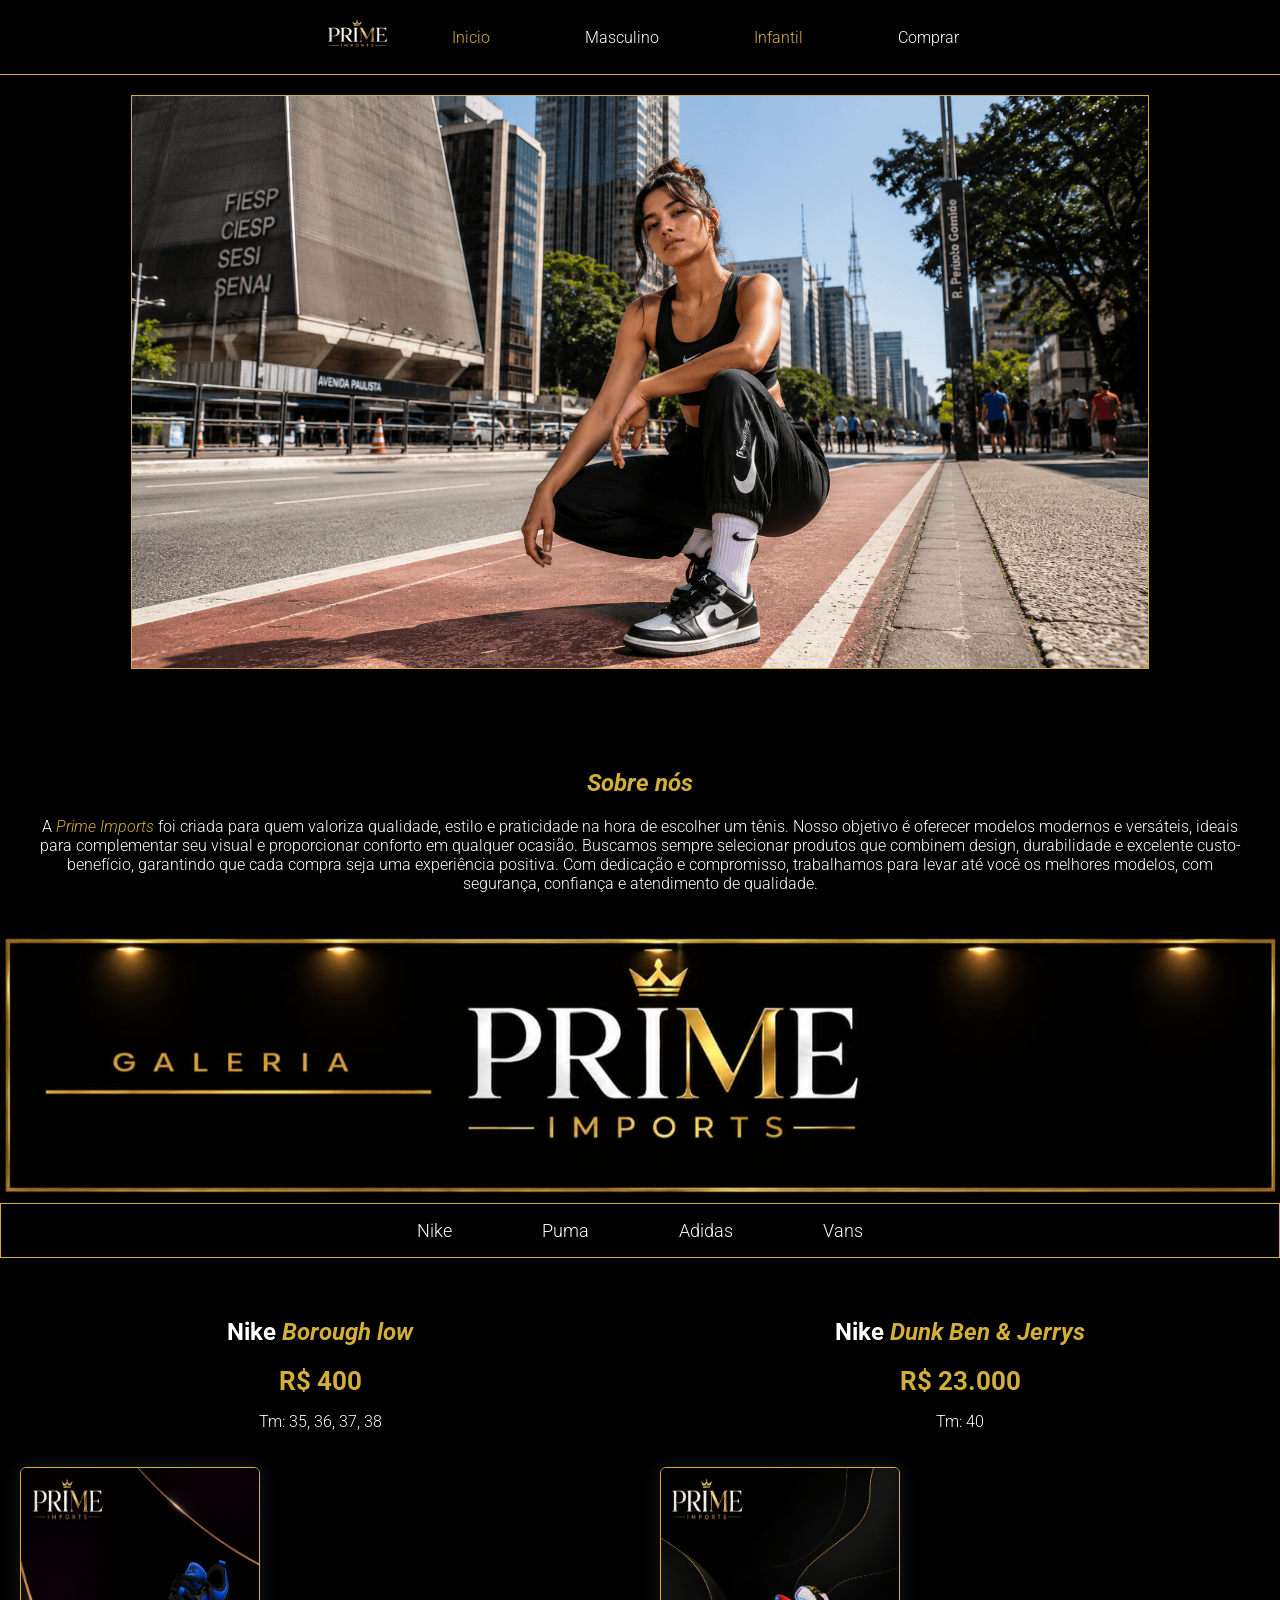
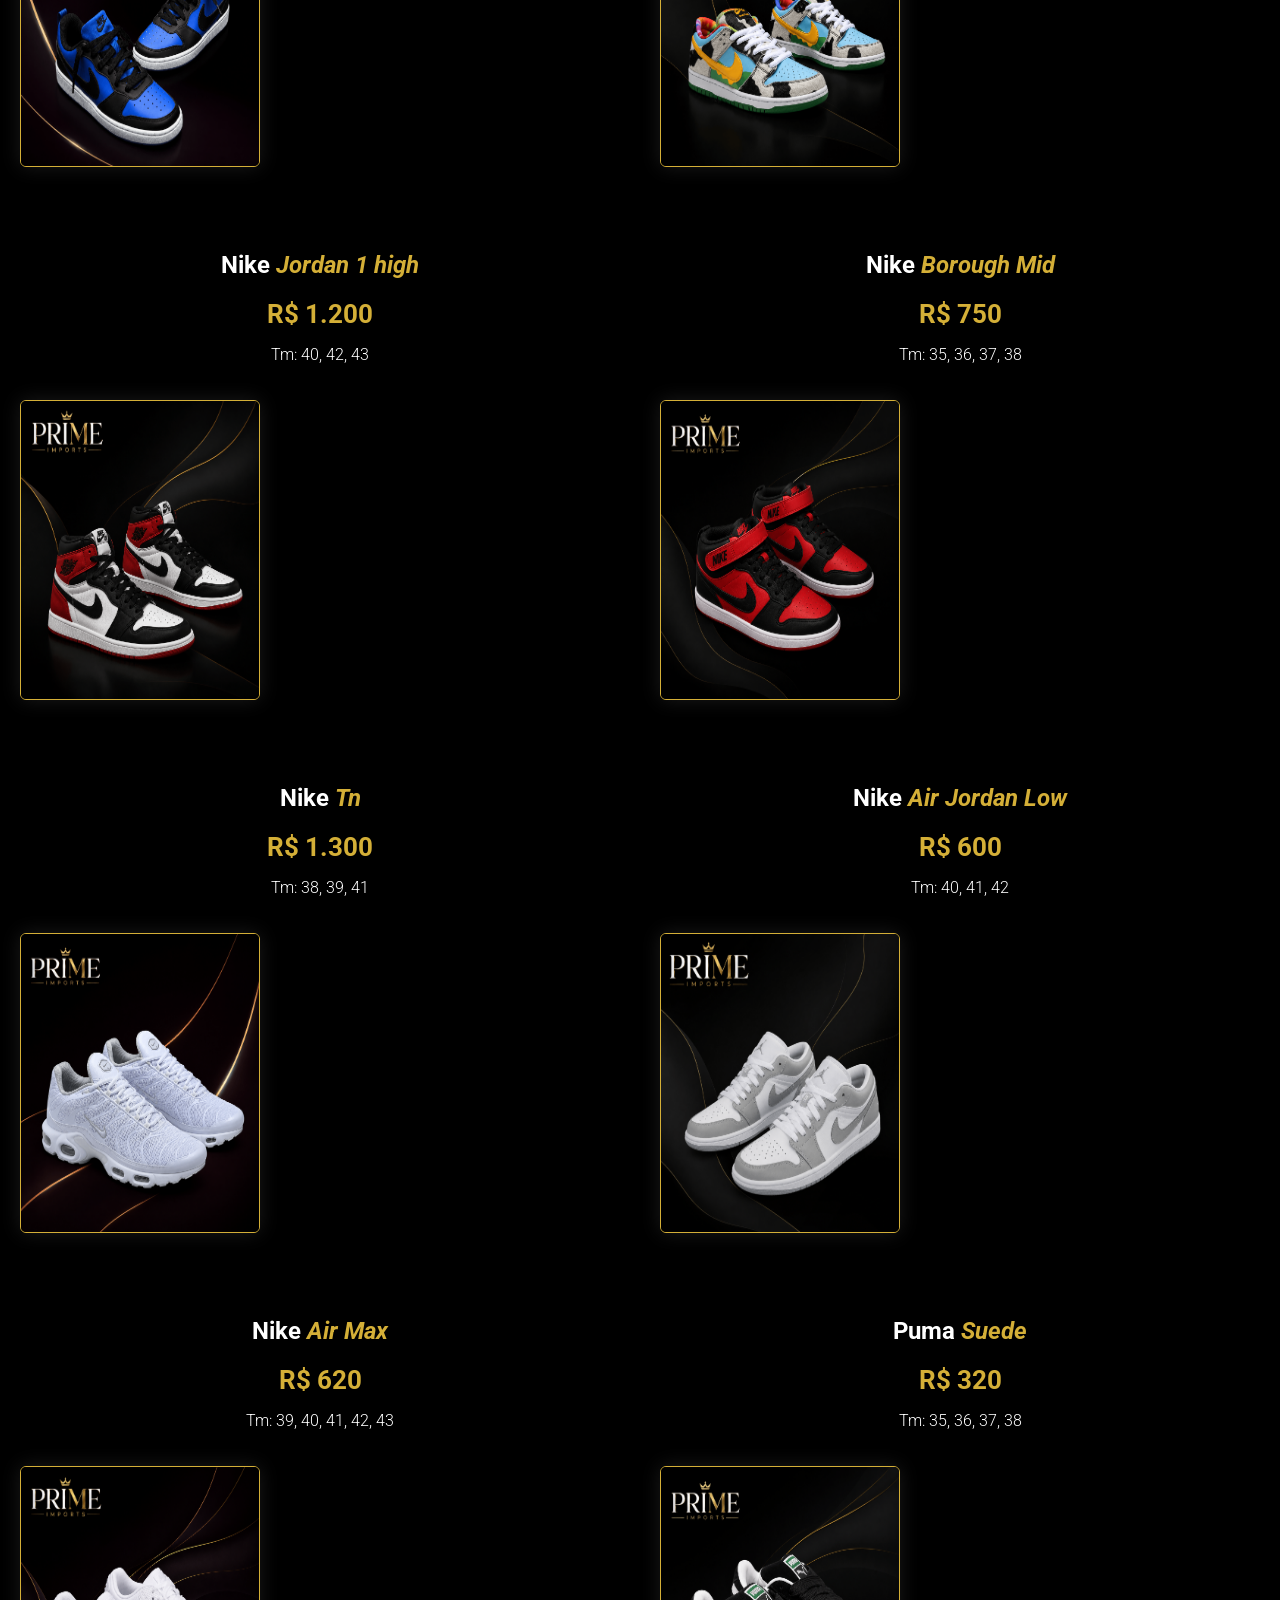
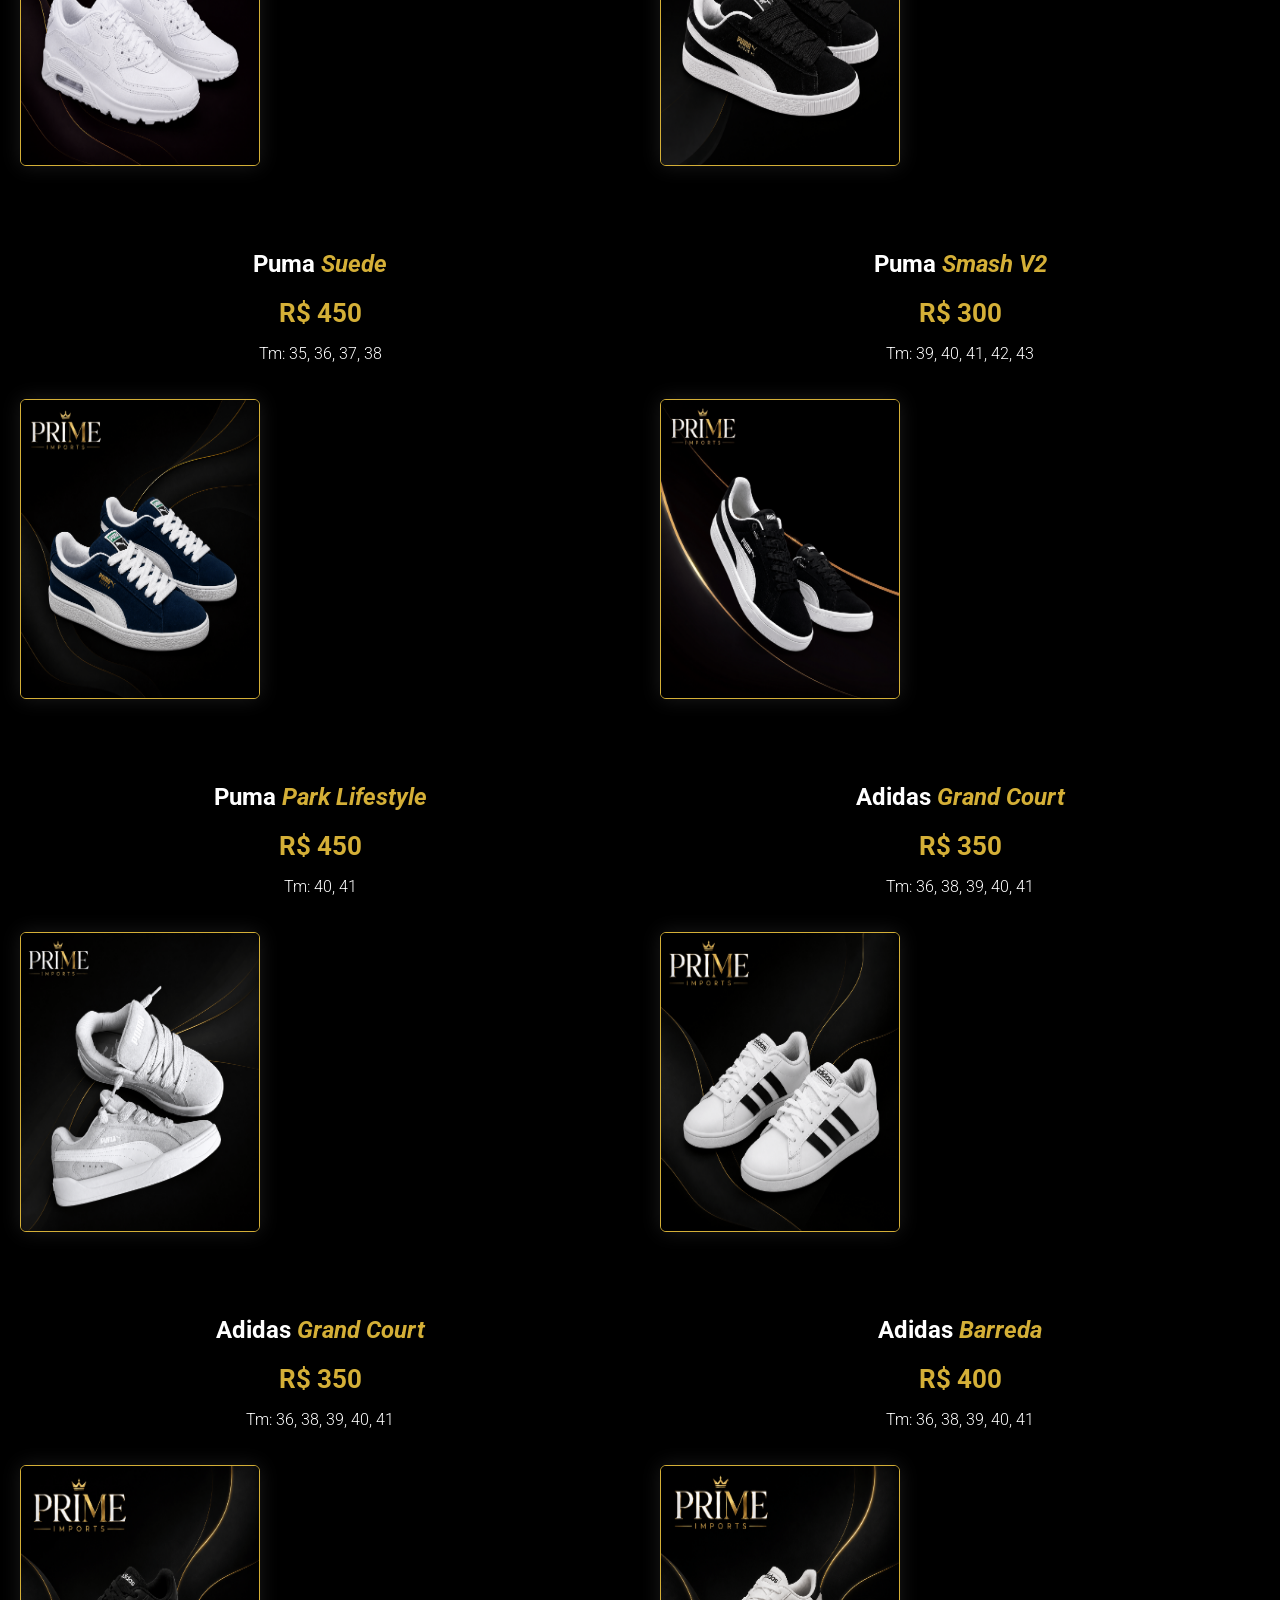
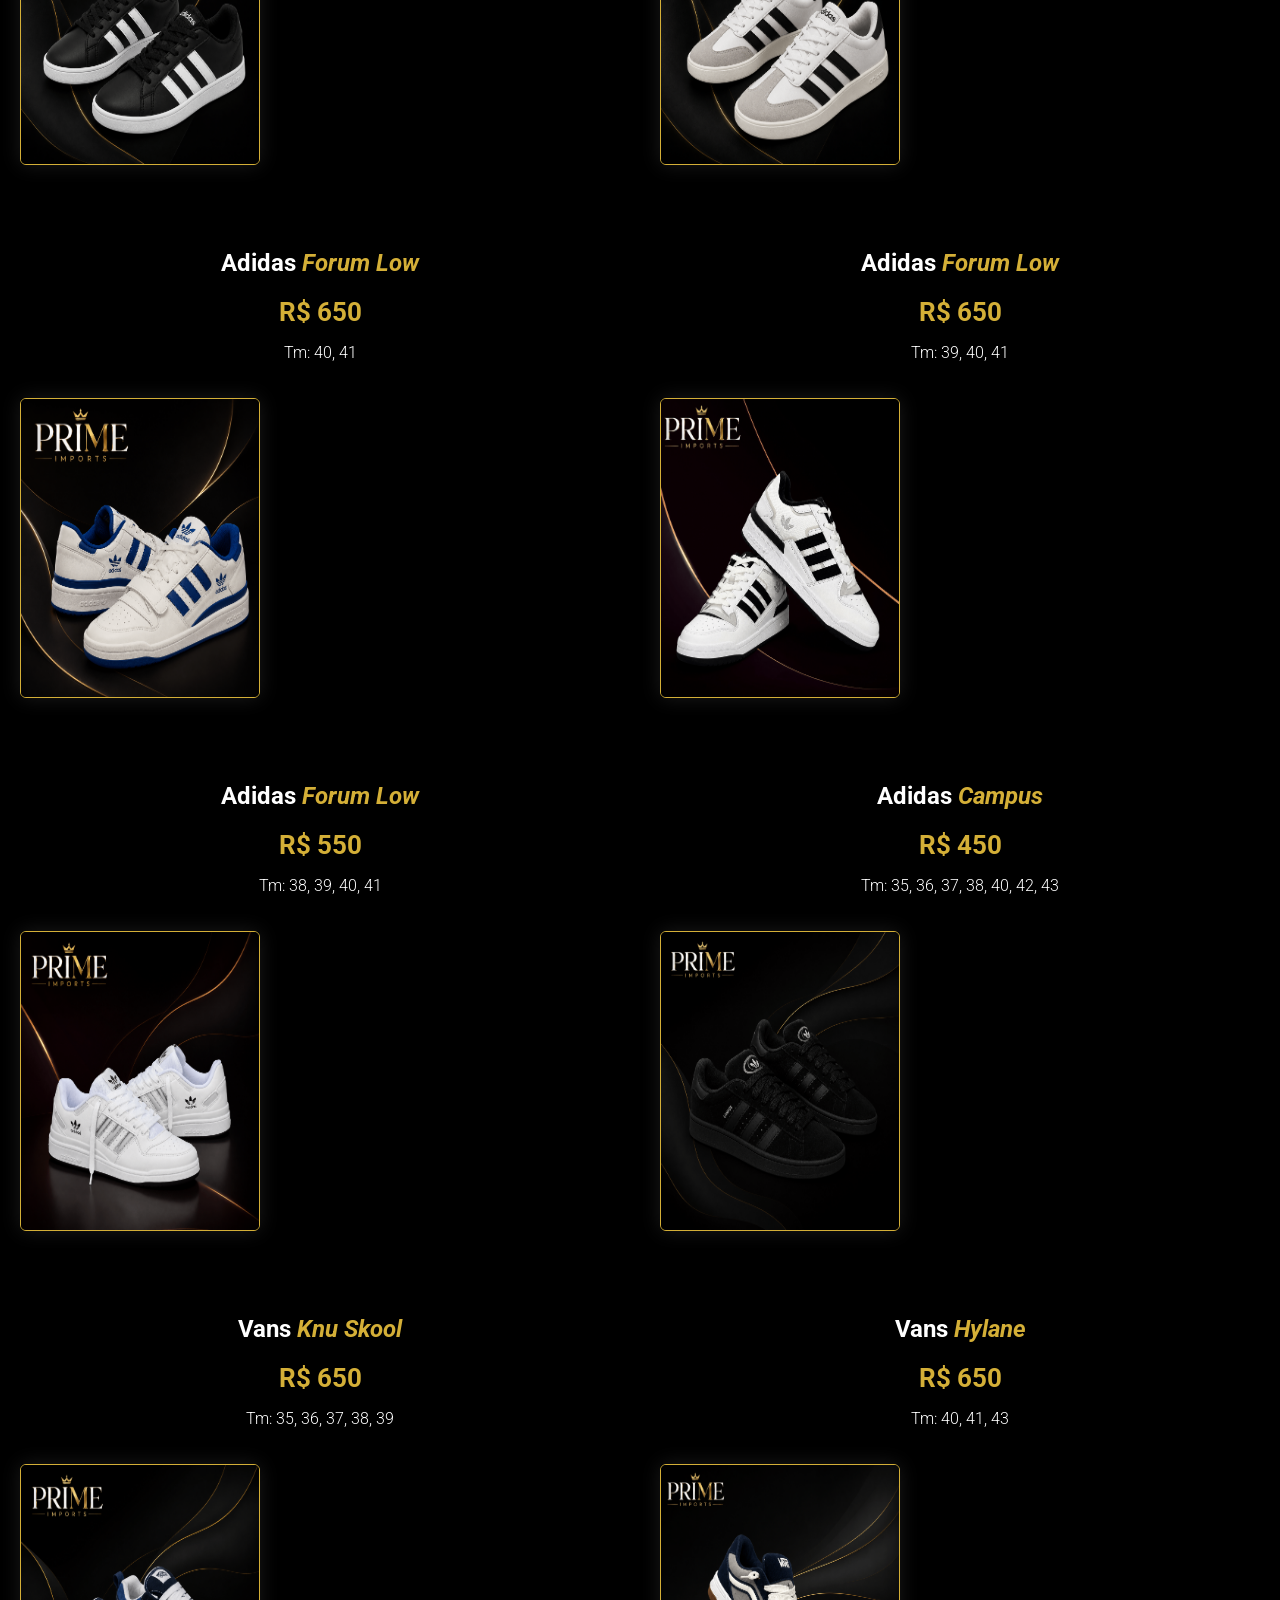
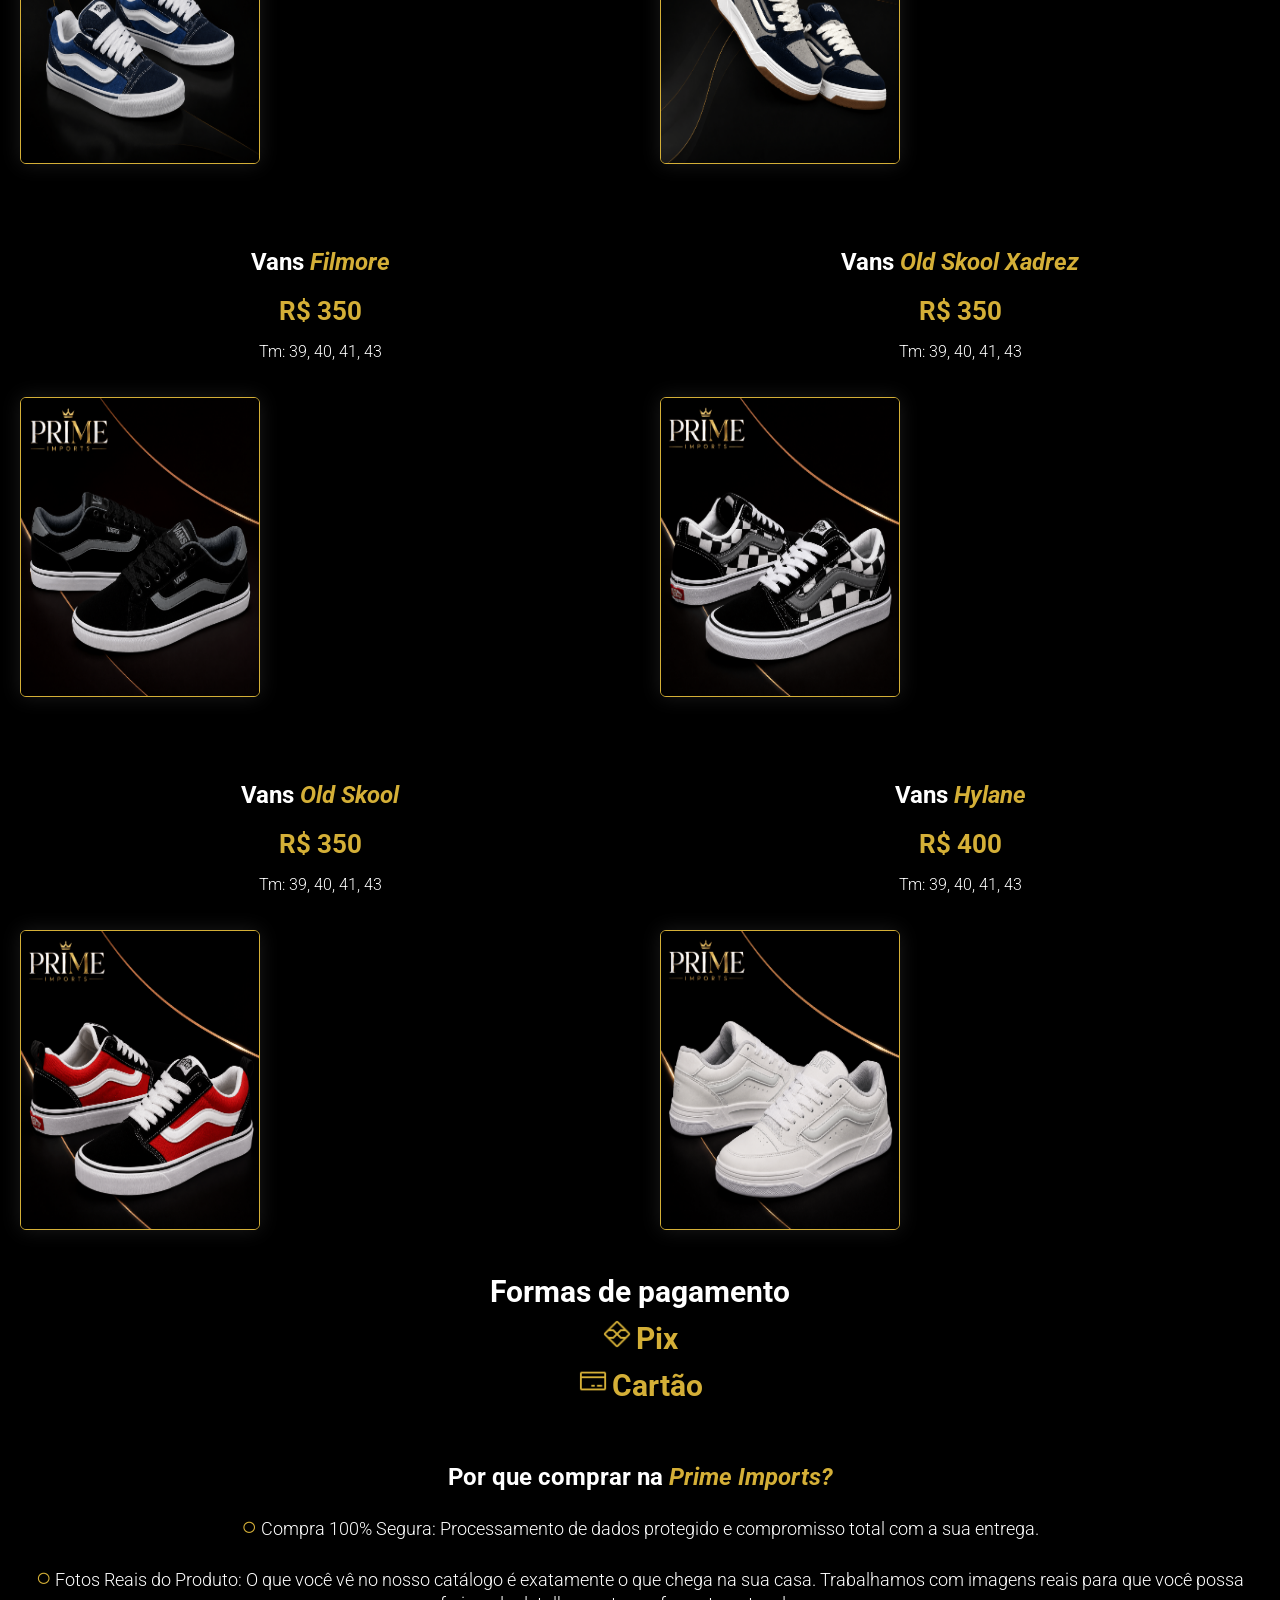
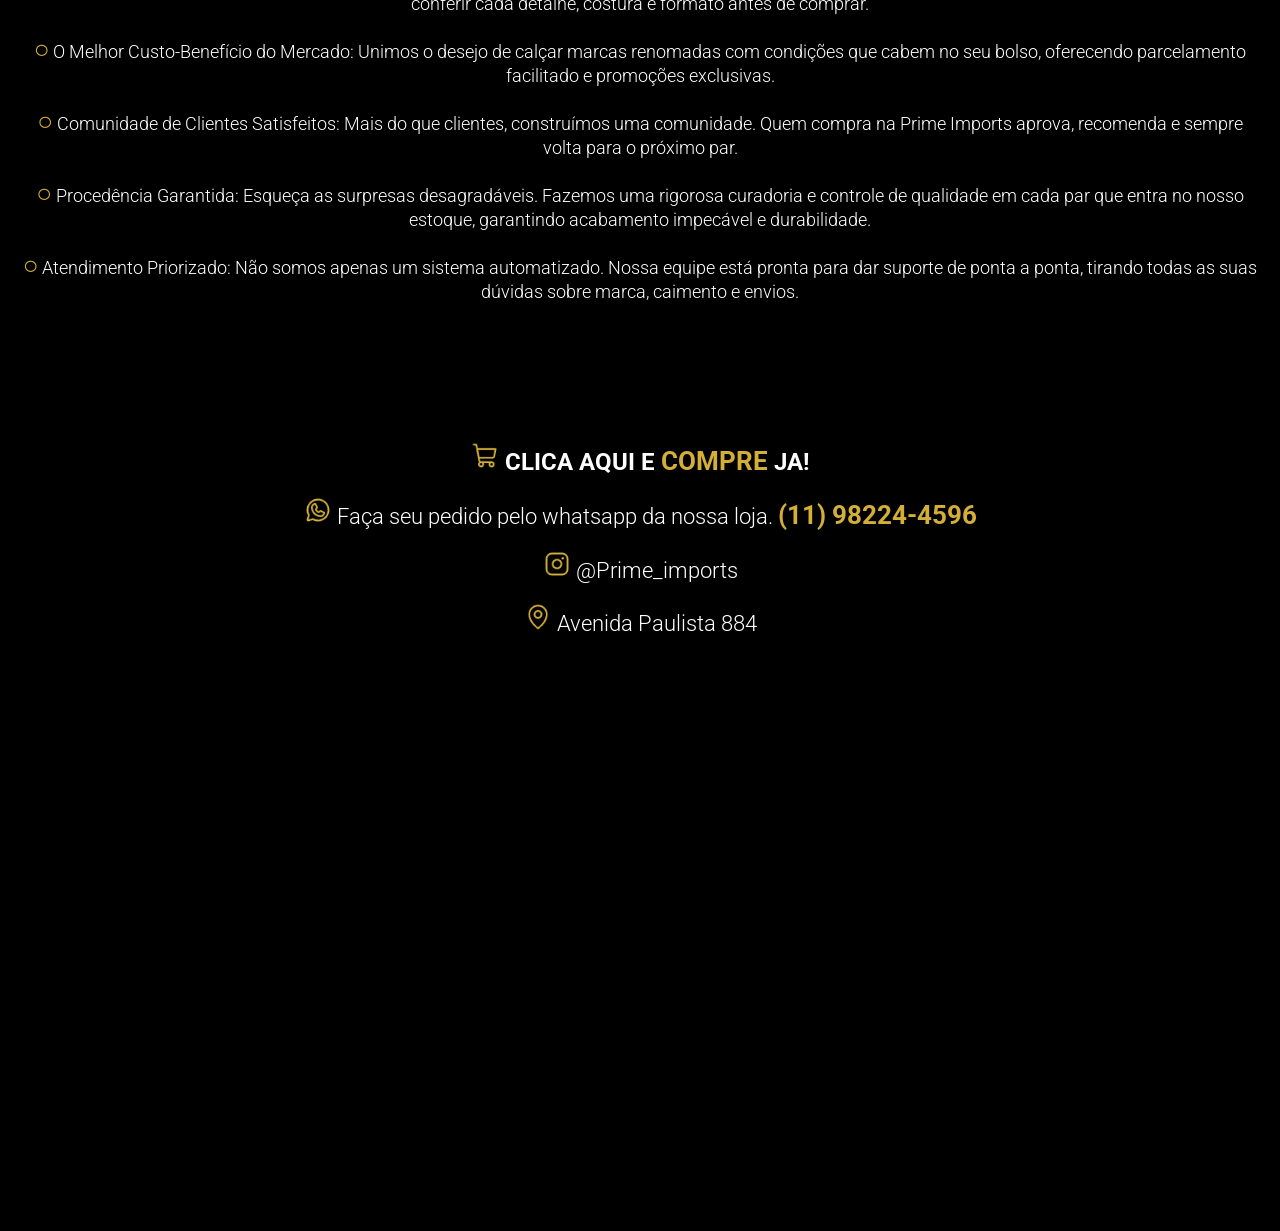
==== commit 1cbe09a4: "add pagamento" ====
--- a/feminino.html
+++ b/feminino.html
@@ -494,6 +494,32 @@
           
 
           </div>
+
+
+
+
+
+
+          <section class="pagamento">
+
+            <h3>Formas de pagamento</h3>
+
+
+            <a href="https://web.whatsapp.com" id="comprar">
+              <img src="img/contato/pix-logo.png" alt="">
+              <strong>Pix</strong>
+
+              <a href="https://web.whatsapp.com" id="comprar">
+              <img src="img/contato/credit-card.png" alt="">
+              <strong>Cartão</strong>
+
+          </section>
+
+
+
+
+
+
           
 
         </section>
--- a/css/style.css
+++ b/css/style.css
@@ -4,4 +4,5 @@
 @import url('galeria.css');
 @import url('faq.css');
 @import url('footer.css');
-@import url('tamanho.css');+@import url('tamanho.css');
+@import url('pagamento.css');
